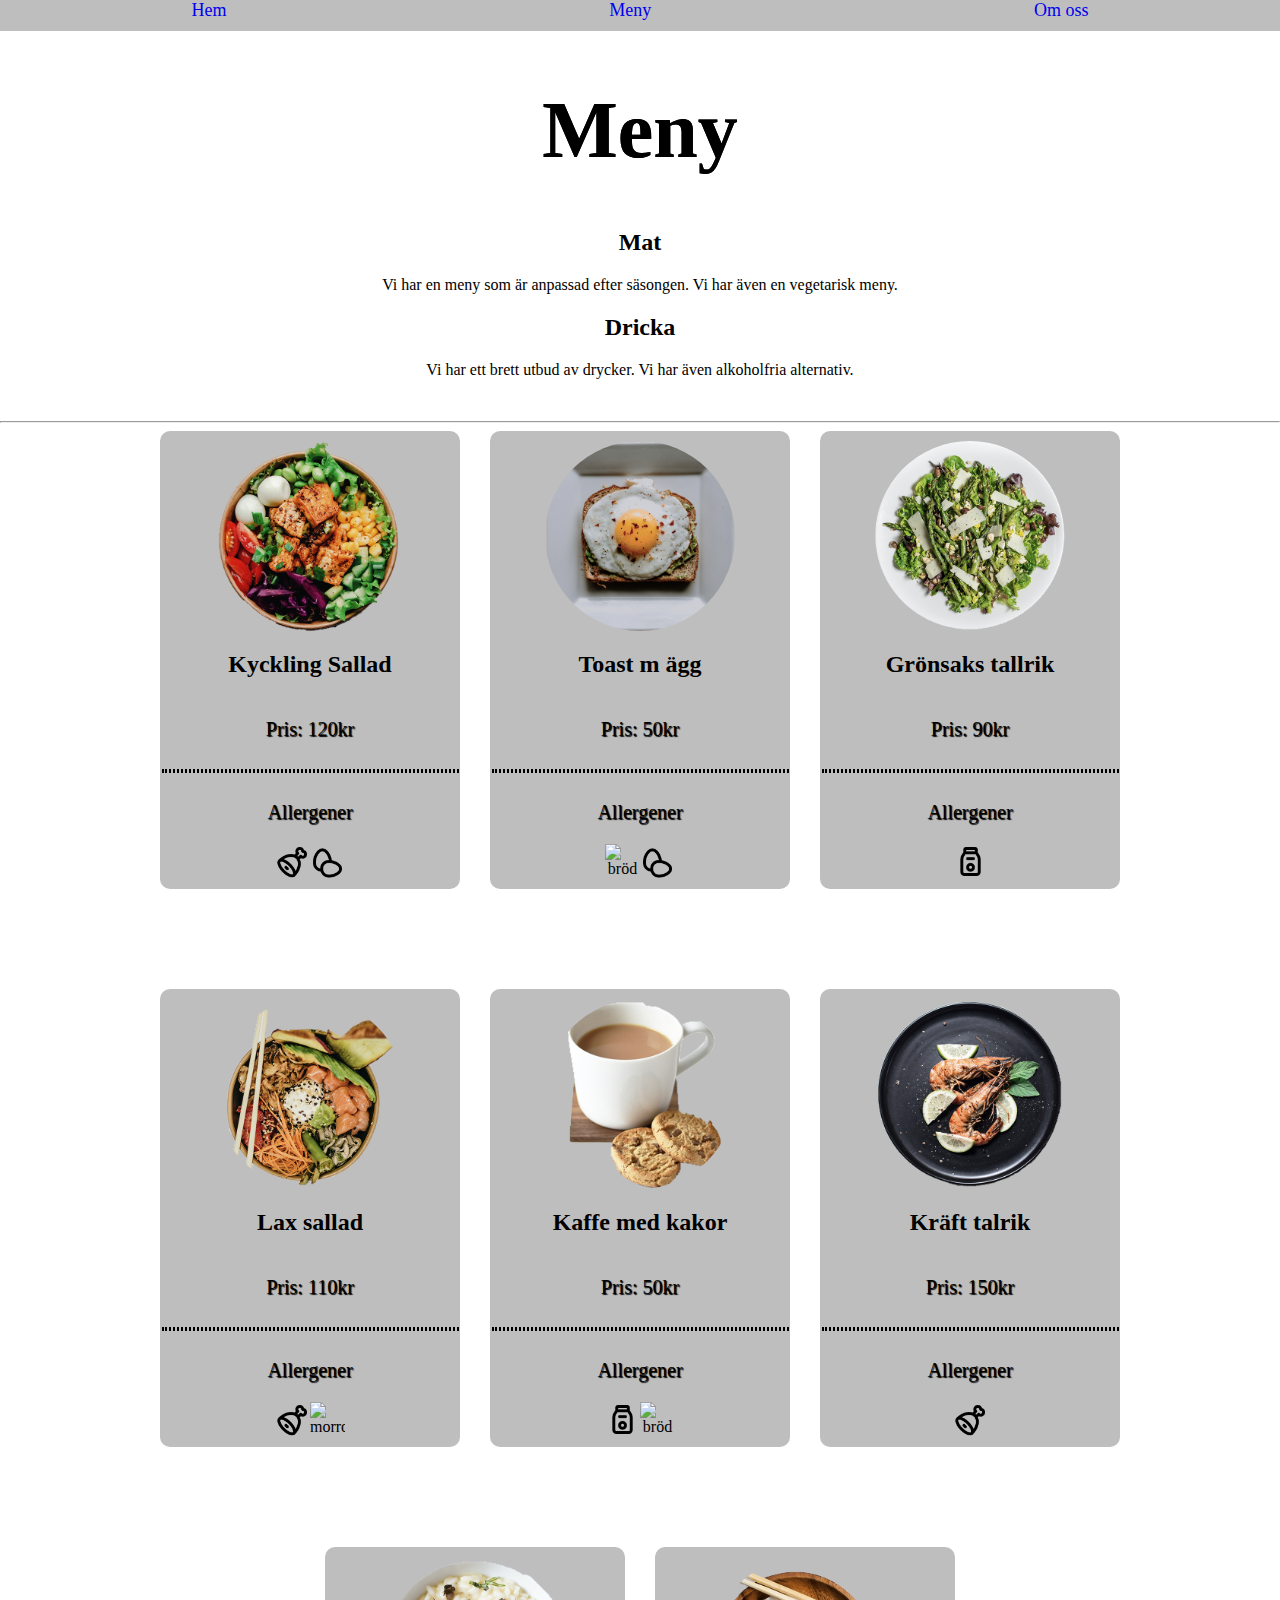
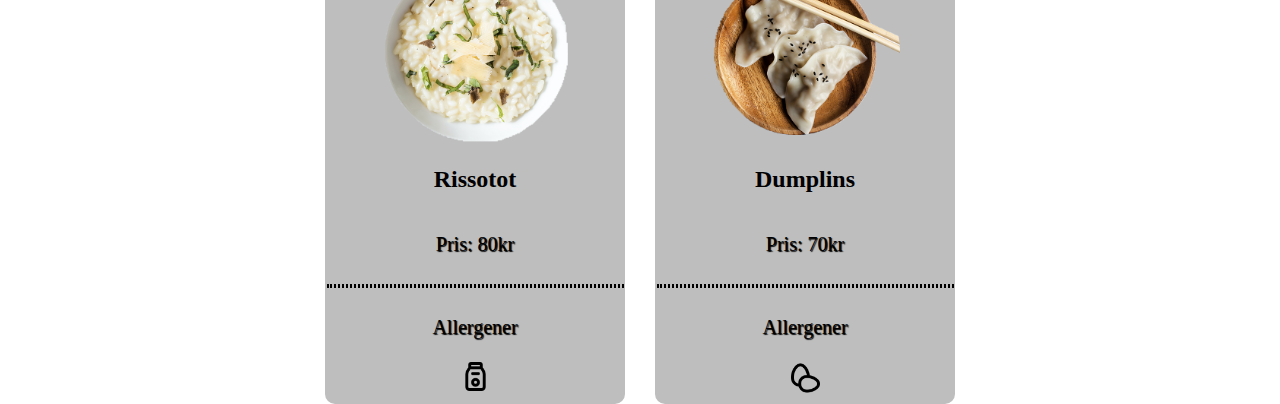
==== meny.html @ 96b0076c "Update meny.html" ====
<!DOCTYPE html>
<html lang="en">
<head>
    <meta charset="UTF-8">
    <meta http-equiv="X-UA-Compatible" content="IE=edge">
    <meta name="viewport" content="width=device-width, initial-scale=1.0">
    <title>Meny</title>
    <link rel="stylesheet" href="./css/style.css">
</head>
<body>
    <header>
        <nav>
            <ul>
                <li><a href="/index.html">Hem</a></li>
                <li><a href="/meny.html">Meny</a></li>
                <li><a href="/om_oss.html">Om oss</a></li>
            </ul>
        </nav>
        <h1 id="meny_rubrik">Meny</h1>
    </header>
    <article>
        <h2>Mat</h2>
        <p>Vi har en meny som är anpassad efter säsongen. Vi har även en vegetarisk meny.</p>
        <h2>Dricka</h2>
        <p>Vi har ett brett utbud av drycker. Vi har även alkoholfria alternativ.</p>
    </article>
    <br>
    <hr>
    <div id="grid_wrapper2">
        <div id="card_1" class="card">
            <img src="./img/redigerade_bilder/Kyckling sallad.png" alt="">
            <h2>Kyckling Sallad</h2>
            <p>Pris: 120kr</p>
            <hr>
            <p>Allergener</p>
            <div class="icons">
                <img src="./img/icons/meat.png" alt="kött" class="icon">
                <img src="./img/icons/eggs.png" alt="ägg" class="icon">
            </div>
        </div>
        <div id="card_2" class="card">
            <img src="./img/redigerade_bilder/ägg macka.png" alt="ägg macka">
            <h2>Toast m ägg</h2>
            <p>Pris: 50kr</p>
            <hr>
            <p>Allergener</p>
            <div class="icons">
                <img src="./img/icons/bread.png" alt="bröd" class="icon">
                <img src="./img/icons/eggs.png" alt="ägg" class="icon">
            </div>
        </div>
        <div id="card_3" class="card">
            <img src="./img/redigerade_bilder/Grönsaks tallrik.png" alt="Grönsaks tallrik">
            <h2>Grönsaks tallrik</h2>
            <p>Pris: 90kr</p>
            <hr>
            <p>Allergener</p>
            <div class="icons">
                <img src="./img/icons/milk.png" alt="mjölk" class="icon">
            </div>
        </div>
        <div id="card_4" class="card">
            <img src="./img/redigerade_bilder/Lax sallad.png" alt="">
            <h2>Lax sallad</h2>
            <p>Pris: 110kr</p>
            <hr>
            <p>Allergener</p>
            <div class="icons">
                <img src="./img/icons/meat.png" alt="meat" class="icon">
                <img src="./img/icons/carrot.png" alt="morrot" class="icon">
            </div>
        </div>
        <div id="card_5" class="card">
            <img src="./img/redigerade_bilder/Kaffe m kakor.png" alt="">
            <h2>Kaffe med kakor</h2>
            <p>Pris: 50kr</p>
            <hr>
            <p>Allergener</p>
            <div class="icons">
                <img src="./img/icons/milk.png" alt="mjölk" class="icon">
                <img src="./img/icons/bread.png" alt="bröd" class="icon">
            </div>
        </div>
        <div id="card_6" class="card">
            <img src="./img/redigerade_bilder/Räckor.png" alt="Kräft talrik">
            <h2>Kräft talrik</h2>
            <p>Pris: 150kr</p>
            <hr>
            <p>Allergener</p>
            <div class="icons">
                <img src="./img/icons/meat.png" alt="meat" class="icon">
            </div>
        </div>
        <div id="card_7" class="card">
            <img src="./img/redigerade_bilder/Rissoto.png" alt="">
            <h2>Rissotot</h2>
            <p>Pris: 80kr</p>
            <hr>
            <p>Allergener</p>
            <div class="icons">
                <img src="./img/icons/milk.png" alt="mjölk" class="icon">
            </div>
        </div>
        <div id="card_8" class="card">
            <img src="./img/redigerade_bilder/Dumplings.png" alt="">
            <h2>Dumplins</h2>
            <p>Pris: 70kr</p>
            <hr>
            <p>Allergener</p>
            <div class="icons">
                <img src="./img/icons/eggs.png" alt="ägg" class="icon">
            </div>
        </div>
    </div>
</body>
</html>
---- css/style.css ----
*{
    text-align: center;
    box-sizing: border-box;
}

#first_page{
    background-position: bottom 0px right 00px;
    background-repeat: no-repeat;
    background-size: cover;
    margin: 0px;
    margin-bottom: 30px;
    padding-top: 250px;
    padding-bottom: 250px;
    background-image: url("../img/animals/keyur-nandaniya-vu0gvM5he8o-unsplash.jpg");

}

h1{ 
    text-align: center;;
    font-size: 80px;
    font-family: 'Times New Roman', Times, serif;
    color: #fff;
    text-shadow: 4px 4px #000000;
    

}

.card2 {
    display: flex;
    flex-direction: column;
    justify-content: center;
    background-repeat: no-repeat;
    background-size: cover;
    background-position: center;
    border-radius: 10px;
    font-family: 'Times New Roman', Times, serif;
}

#grid_wrapper {
    margin: auto;
    width: 95%;
    display: grid;
    grid-template-columns: repeat(3, 1fr);
    grid-template-rows: repeat(3, 1fr);
    grid-gap: 10px;
    height: 100vh;
    grid-template-areas: "meny oppe oppe" "meny bild1 bild2" "meny om om";
}

#meny {
    grid-area: meny;
    background-image: url("../img/food/anh-nguyen-kcA-c3f_3FE-unsplash.jpg");
    transition: 0.1s;

}

#meny:hover {
    box-shadow: 0px 0px 10px 5px #888888;
}

#meny > hr {
    position: relative;
    bottom: calc(30% + 29px);
    width: 50px;
    border: 2px solid rgb(0, 0, 0);
}

#meny > h2 {
    font-family: 'Times New Roman', Times, serif;
    font-size: 30px;
    position: relative;
    bottom: 30%;
    text-align: center;
    color: rgb(0, 0, 0);
    text-shadow: 1px 2px 2px #000000;
}



#oppetider {
    grid-area: oppe;
    background-image: url("../img/animals/-lizards_-animals_-zoo_-istanbul_-turkey_-istanbulzoo_-tourism_\(14304639363\).jpeg");
    text-align: center;
    color: rgb(255, 255, 255);
    padding: 0px;
    margin: 0px;
    text-shadow: 1px 1px 2px #000000;
}

#oppetider > hr {
    position: relative;
    bottom: 22px;
    width: 90px;
    border: 2px solid white;
}

#oppetider > p {
    font-family: 'Times New Roman', Times, serif;
    position: relative;
    bottom: 40px;
    color: white;
    text-shadow: 1px 1px 2px #000000;
}


#bild_1{
    grid-area: bild1;
    background-image: url("../img/animals/meerkats-zoo-animals-zoological-garden-preview.jpeg");
}

#bild_2{
    grid-area: bild2;
    background-image: url("../img/animals/ray-hennessy-xUUZcpQlqpM-unsplash.jpg");
}

#om_oss {
    grid-area: om;
    background-image: url("../img/animals/delfi-de-la-rua-vfzfavUZmfc-unsplash.jpg");
    transition: 0.1s;
}

#om_oss:hover {
    box-shadow: 0px 0px 10px 5px #888888;
}

#om_oss > hr {
    position: relative;
    bottom: calc(30% + 30px);
    width: 210px;
    border: 2px solid rgb(0, 0, 0);
}

#om_oss > h2 {
    font-family: 'Times New Roman', Times, serif;
    position: relative;
    bottom: 30%;
    font-size: 30px;
    text-align: center;
    color: rgba(0, 0, 0, 0);
    text-shadow: 1px 1px 1px #000000;
}



body {
    padding: 0px;
    margin: 0px;
}

#grid_wrapper2 {
    margin: auto;
    width: 90%;
    display: flex;
    grid-gap: 100px 30px;
    align-items: center;
    justify-content: center;
    flex-wrap: wrap;
}


.card > img, #mimemail-body {
    width: 190px;
    height: 190px;
    object-fit: cover;
    border-radius: 150px;
}


.card {
    display: flex;
    flex-direction: column;
    justify-content: center;
    align-items: center;
    background-color: #bebebe;
    border-radius: 10px;
    transition: 0.1s;
    padding: 10px 0px;
    width: 300px;  
}


.card:hover {
    box-shadow: 0px 0px 10px 5px #888888;
}

.card > hr {
    width: 99%;
    border: 2px dotted rgb(0, 0, 0);
}

.card > div > .icon {
    width: 35px;
    height: 35px;

}

.card > p {
    font-size: 20px;
    text-align: center;
    color: rgb(0, 0, 0);
    text-shadow: 1px 1px 1px #000000;
}
.card > div {
    display: flex;
    flex-direction: row;
    justify-content: center;
    align-items: center;
}

nav {
    background-color: #bebebe;
    margin-bottom: 10px;
    padding-bottom: 10px;
    font-size: large;
}

nav > ul {
    display: flex;
    flex-direction: row;
    justify-content: space-around;
    align-items: center;
    list-style-type: none;
    padding: 0px;
    margin: 0px;
}

a {
    text-decoration: none;
}


#meny_rubrik {
    color: #000000;
    text-shadow: 0px 0px #000000;
}

.timeline {
    position: relative;
    max-width: 1200px;
    margin: 0 auto;
    color: rgb(255, 255, 255);
    
  }
  
  .timeline::after {
    position: absolute;
    background-color: rgb(33, 29, 88);
    left: calc(50% - 3px);
    top: 15px;
    bottom: 0;
    width: 7px;
    content: '';
  }
  
  .container {
    padding: 10px 40px;
    position: relative;
    width: 50%;
  }
  
  .container::after {
    content: '';
    position: absolute;
    width: 25px;
    height: 25px;
    right: -17px;
    background-color: rgb(38, 30, 83);
    border: 4px solid #FF9F55;
    top: 15px;
    border-radius: 50%;
    z-index: 1;
  }

  .content {
    border-radius: 6px;
    padding: 20px 30px;
    background-color: rgb(33, 30, 49);
    position: relative;
  }
  
  .left {
    left: 0;
  }
  
  .right {
    left: 50%;
  }
  
  .right::after {
    left: -16px;
  }
  
  
  @media screen and (max-width: 600px) {
      .timeline::after {
        left: 28px;
      }
    
      .container {
        padding-right: 25px;
        width: 100%;
        padding-left: 70px;
      }
    
      .left::after, .right::after {
        left: 15px;
      }
    
      .right {
        left: 0%;
      }
    }
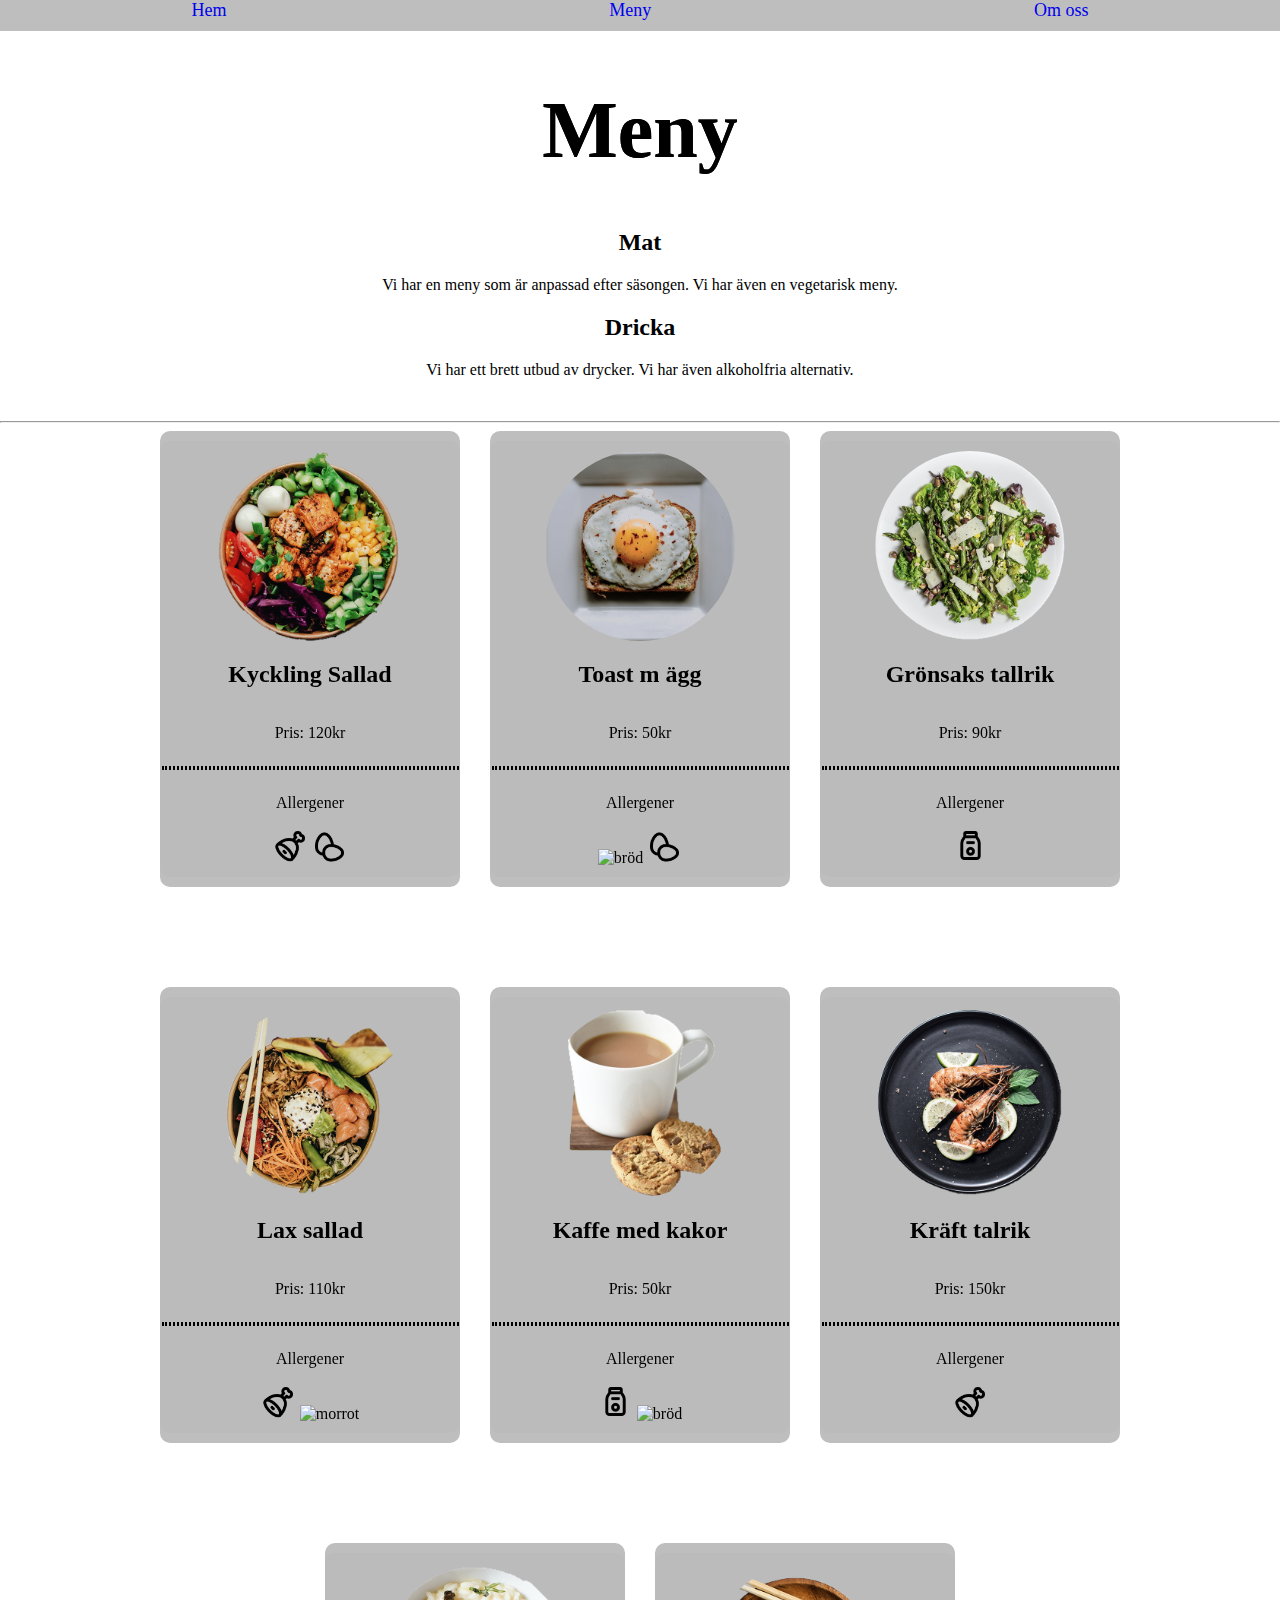
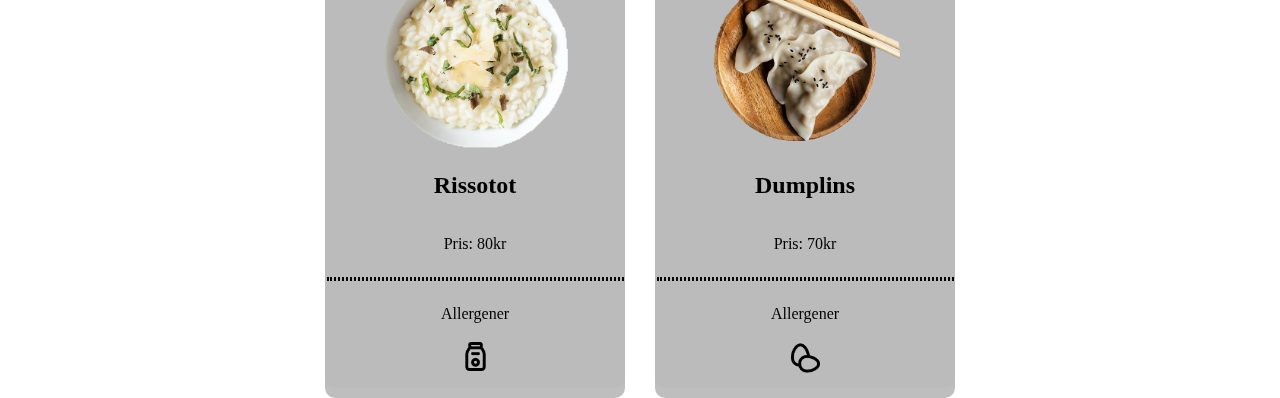
==== commit ef7b81aa: "laggt till flip-card" ====
--- a/meny.html
+++ b/meny.html
@@ -28,87 +28,143 @@
     <hr>
     <div id="grid_wrapper2">
         <div id="card_1" class="card">
-            <img src="./img/redigerade_bilder/Kyckling sallad.png" alt="">
-            <h2>Kyckling Sallad</h2>
-            <p>Pris: 120kr</p>
-            <hr>
-            <p>Allergener</p>
-            <div class="icons">
-                <img src="./img/icons/meat.png" alt="kött" class="icon">
-                <img src="./img/icons/eggs.png" alt="ägg" class="icon">
+            <div class="card_game">
+                <div class="outer-content">
+                    <img src="./img/redigerade_bilder/Kyckling sallad.png" alt="">
+                    <h2>Kyckling Sallad</h2>
+                    <p>Pris: 120kr</p>
+                    <hr>
+                    <p>Allergener</p>
+                    <div class="icons">
+                        <img src="./img/icons/meat.png" alt="kött" class="icon">
+                        <img src="./img/icons/eggs.png" alt="ägg" class="icon">
+                    </div>
+                </div>
+                <div class="inner-content">
+                    <p>Lorem ipsum dolor sit amet, consectetur adipisicing elit. Praesentium, reprehenderit.</p>
+                </div>
             </div>
         </div>
         <div id="card_2" class="card">
-            <img src="./img/redigerade_bilder/ägg macka.png" alt="ägg macka">
-            <h2>Toast m ägg</h2>
-            <p>Pris: 50kr</p>
-            <hr>
-            <p>Allergener</p>
-            <div class="icons">
-                <img src="./img/icons/bread.png" alt="bröd" class="icon">
-                <img src="./img/icons/eggs.png" alt="ägg" class="icon">
+            <div class="card_game">
+                <div class="outer-content">
+                    <img src="./img/redigerade_bilder/ägg macka.png" alt="ägg macka">
+                    <h2>Toast m ägg</h2>
+                    <p>Pris: 50kr</p>
+                    <hr>
+                    <p>Allergener</p>
+                    <div class="icons">
+                        <img src="./img/icons/bread.png" alt="bröd" class="icon">
+                        <img src="./img/icons/eggs.png" alt="ägg" class="icon">
+                    </div>
+                </div>
+                <div class="inner-content">
+                    <p>Lorem ipsum dolor sit amet, consectetur adipisicing elit. Praesentium, reprehenderit.</p>
+                </div>
             </div>
         </div>
         <div id="card_3" class="card">
-            <img src="./img/redigerade_bilder/Grönsaks tallrik.png" alt="Grönsaks tallrik">
-            <h2>Grönsaks tallrik</h2>
-            <p>Pris: 90kr</p>
-            <hr>
-            <p>Allergener</p>
-            <div class="icons">
-                <img src="./img/icons/milk.png" alt="mjölk" class="icon">
+            <div class="card_game">
+                <div class="outer-content">
+                    <img src="./img/redigerade_bilder/Grönsaks tallrik.png" alt="Grönsaks tallrik">
+                    <h2>Grönsaks tallrik</h2>
+                    <p>Pris: 90kr</p>
+                    <hr>
+                    <p>Allergener</p>
+                    <div class="icons">
+                        <img src="./img/icons/milk.png" alt="mjölk" class="icon">
+                    </div>
+                </div>
+                <div class="inner-content">
+                    <p>Lorem ipsum dolor sit amet, consectetur adipisicing elit. Praesentium, reprehenderit.</p>
+                </div>
             </div>
         </div>
         <div id="card_4" class="card">
-            <img src="./img/redigerade_bilder/Lax sallad.png" alt="">
-            <h2>Lax sallad</h2>
-            <p>Pris: 110kr</p>
-            <hr>
-            <p>Allergener</p>
-            <div class="icons">
-                <img src="./img/icons/meat.png" alt="meat" class="icon">
-                <img src="./img/icons/carrot.png" alt="morrot" class="icon">
+            <div class="card_game">
+                <div class="outer-content">
+                    <img src="./img/redigerade_bilder/Lax sallad.png" alt="">
+                    <h2>Lax sallad</h2>
+                    <p>Pris: 110kr</p>
+                    <hr>
+                    <p>Allergener</p>
+                    <div class="icons">
+                        <img src="./img/icons/meat.png" alt="meat" class="icon">
+                        <img src="./img/icons/carrot.png" alt="morrot" class="icon">
+                    </div>
+                </div>
+                <div class="inner-content">
+                    <p>Lorem ipsum dolor sit amet, consectetur adipisicing elit. Praesentium, reprehenderit.</p>
+                </div>
             </div>
         </div>
         <div id="card_5" class="card">
-            <img src="./img/redigerade_bilder/Kaffe m kakor.png" alt="">
-            <h2>Kaffe med kakor</h2>
-            <p>Pris: 50kr</p>
-            <hr>
-            <p>Allergener</p>
-            <div class="icons">
-                <img src="./img/icons/milk.png" alt="mjölk" class="icon">
-                <img src="./img/icons/bread.png" alt="bröd" class="icon">
+            <div class="card_game">
+                <div class="outer-content">
+                    <img src="./img/redigerade_bilder/Kaffe m kakor.png" alt="">
+                    <h2>Kaffe med kakor</h2>
+                    <p>Pris: 50kr</p>
+                    <hr>
+                    <p>Allergener</p>
+                    <div class="icons">
+                        <img src="./img/icons/milk.png" alt="mjölk" class="icon">
+                        <img src="./img/icons/bread.png" alt="bröd" class="icon">
+                    </div>
+                </div>
+                <div class="inner-content">
+                    <p>Lorem ipsum dolor sit amet, consectetur adipisicing elit. Praesentium, reprehenderit.</p>
+                </div>
             </div>
         </div>
         <div id="card_6" class="card">
-            <img src="./img/redigerade_bilder/Räckor.png" alt="Kräft talrik">
-            <h2>Kräft talrik</h2>
-            <p>Pris: 150kr</p>
-            <hr>
-            <p>Allergener</p>
-            <div class="icons">
-                <img src="./img/icons/meat.png" alt="meat" class="icon">
+            <div class="card_game">
+                <div class="outer-content">
+                    <img src="./img/redigerade_bilder/Räckor.png" alt="Kräft talrik">
+                    <h2>Kräft talrik</h2>
+                    <p>Pris: 150kr</p>
+                    <hr>
+                    <p>Allergener</p>
+                    <div class="icons">
+                        <img src="./img/icons/meat.png" alt="meat" class="icon">
+                    </div>
+                </div>
+                <div class="inner-content">
+                    <p>Lorem ipsum dolor sit amet, consectetur adipisicing elit. Praesentium, reprehenderit.</p>
+                </div>
             </div>
         </div>
         <div id="card_7" class="card">
-            <img src="./img/redigerade_bilder/Rissoto.png" alt="">
-            <h2>Rissotot</h2>
-            <p>Pris: 80kr</p>
-            <hr>
-            <p>Allergener</p>
-            <div class="icons">
-                <img src="./img/icons/milk.png" alt="mjölk" class="icon">
+            <div class="card_game">
+                <div class="outer-content">
+                    <img src="./img/redigerade_bilder/Rissoto.png" alt="">
+                    <h2>Rissotot</h2>
+                    <p>Pris: 80kr</p>
+                    <hr>
+                    <p>Allergener</p>
+                    <div class="icons">
+                        <img src="./img/icons/milk.png" alt="mjölk" class="icon">
+                    </div>
+                </div>
+                <div class="inner-content">
+                    <p>Lorem ipsum dolor sit amet, consectetur adipisicing elit. Praesentium, reprehenderit.</p>
+                </div>
             </div>
         </div>
         <div id="card_8" class="card">
-            <img src="./img/redigerade_bilder/Dumplings.png" alt="">
-            <h2>Dumplins</h2>
-            <p>Pris: 70kr</p>
-            <hr>
-            <p>Allergener</p>
-            <div class="icons">
-                <img src="./img/icons/eggs.png" alt="ägg" class="icon">
+            <div class="card_game">
+                <div class="outer-content">
+                    <img src="./img/redigerade_bilder/Dumplings.png" alt="">
+                    <h2>Dumplins</h2>
+                    <p>Pris: 70kr</p>
+                    <hr>
+                    <p>Allergener</p>
+                    <div class="icons">
+                        <img src="./img/icons/eggs.png" alt="ägg" class="icon">
+                    </div>
+                </div>
+                <div class="inner-content">
+                    <p>Lorem ipsum dolor sit amet, consectetur adipisicing elit. Praesentium, reprehenderit.</p>
+                </div>
             </div>
         </div>
     </div>
--- a/css/style.css
+++ b/css/style.css
@@ -158,7 +158,7 @@
 }
 
 
-.card > img, #mimemail-body {
+.outer-content > img, #mimemail-body {
     width: 190px;
     height: 190px;
     object-fit: cover;
@@ -166,7 +166,8 @@
 }
 
 
-.card {
+
+.outer-content {
     display: flex;
     flex-direction: column;
     justify-content: center;
@@ -179,16 +180,20 @@
 }
 
 
-.card:hover {
-    box-shadow: 0px 0px 10px 5px #888888;
-}
-
-.card > hr {
+
+
+.outer-content > hr {
     width: 99%;
     border: 2px dotted rgb(0, 0, 0);
 }
 
-.card > div > .icon {
+.outer-content > div > .icon {
+    width: 35px;
+    height: 35px;
+
+}
+
+.hover > img {
     width: 35px;
     height: 35px;
 
@@ -240,9 +245,9 @@
     margin: 0 auto;
     color: rgb(255, 255, 255);
     
-  }
-  
-  .timeline::after {
+}
+  
+.timeline::after {
     position: absolute;
     background-color: rgb(33, 29, 88);
     left: calc(50% - 3px);
@@ -250,15 +255,15 @@
     bottom: 0;
     width: 7px;
     content: '';
-  }
-  
-  .container {
+}
+  
+.container {
     padding: 10px 40px;
     position: relative;
     width: 50%;
-  }
-  
-  .container::after {
+}
+  
+.container::after {
     content: '';
     position: absolute;
     width: 25px;
@@ -269,44 +274,110 @@
     top: 15px;
     border-radius: 50%;
     z-index: 1;
-  }
-
-  .content {
+}
+
+.content {
     border-radius: 6px;
     padding: 20px 30px;
     background-color: rgb(33, 30, 49);
     position: relative;
-  }
-  
-  .left {
+}
+  
+.left {
     left: 0;
-  }
-  
-  .right {
+}
+  
+.right {
     left: 50%;
-  }
-  
-  .right::after {
+}
+  
+.right::after {
     left: -16px;
-  }
-  
-  
-  @media screen and (max-width: 600px) {
-      .timeline::after {
-        left: 28px;
-      }
-    
-      .container {
-        padding-right: 25px;
-        width: 100%;
-        padding-left: 70px;
-      }
-    
-      .left::after, .right::after {
-        left: 15px;
-      }
-    
-      .right {
-        left: 0%;
-      }
-    }+}
+  
+  
+@media screen and (max-width: 800px) {
+    .timeline::after {
+    left: 28px;
+    }
+
+    .container {
+    padding-right: 25px;
+    width: 100%;
+    padding-left: 70px;
+    }
+
+    .left::after, .right::after {
+    left: 15px;
+    }
+
+    .right {
+    left: 0%;
+    }
+    #grid_wrapper{
+    display: flex;
+    flex-direction: column;
+    justify-content: center;
+    align-items: center;
+    height: 200vh;
+    }
+    .card2 {
+    width: 400px;
+    margin: 10px;
+    height: 1000px;
+    }
+}
+
+
+.content > img {
+    width: 98%;
+    height: 250px;
+    object-fit: cover;
+    border-radius: 10px;
+}
+
+#karta {
+    width: max(55%, 500px);
+    height: 400px;
+    object-fit: cover;
+    border-radius: 10px;
+    border: #000000 solid 2px;
+}
+
+  
+.card_game {
+transition: transform 0.8s;
+transform-style: preserve-3d;
+display: flex;
+flex-direction: column;
+justify-content: center;
+align-items: center;
+background-color: #bebebe;
+border-radius: 10px;
+padding: 10px 0px;
+width: 300px;  
+}
+
+.card:hover .card_game {
+transform: rotateY(180deg);
+}
+
+.inner-content, .inner-content {
+position: absolute;
+-webkit-backface-visibility: hidden;
+backface-visibility: hidden;
+width: 100%;
+height: 100%;
+}
+
+.outer-content {
+background-color: #bbb;
+color: black;
+}
+
+.inner-content {
+display: inline;
+background-color: #bebebe;
+color: rgb(0, 0, 0);
+transform: rotateY(180deg);
+}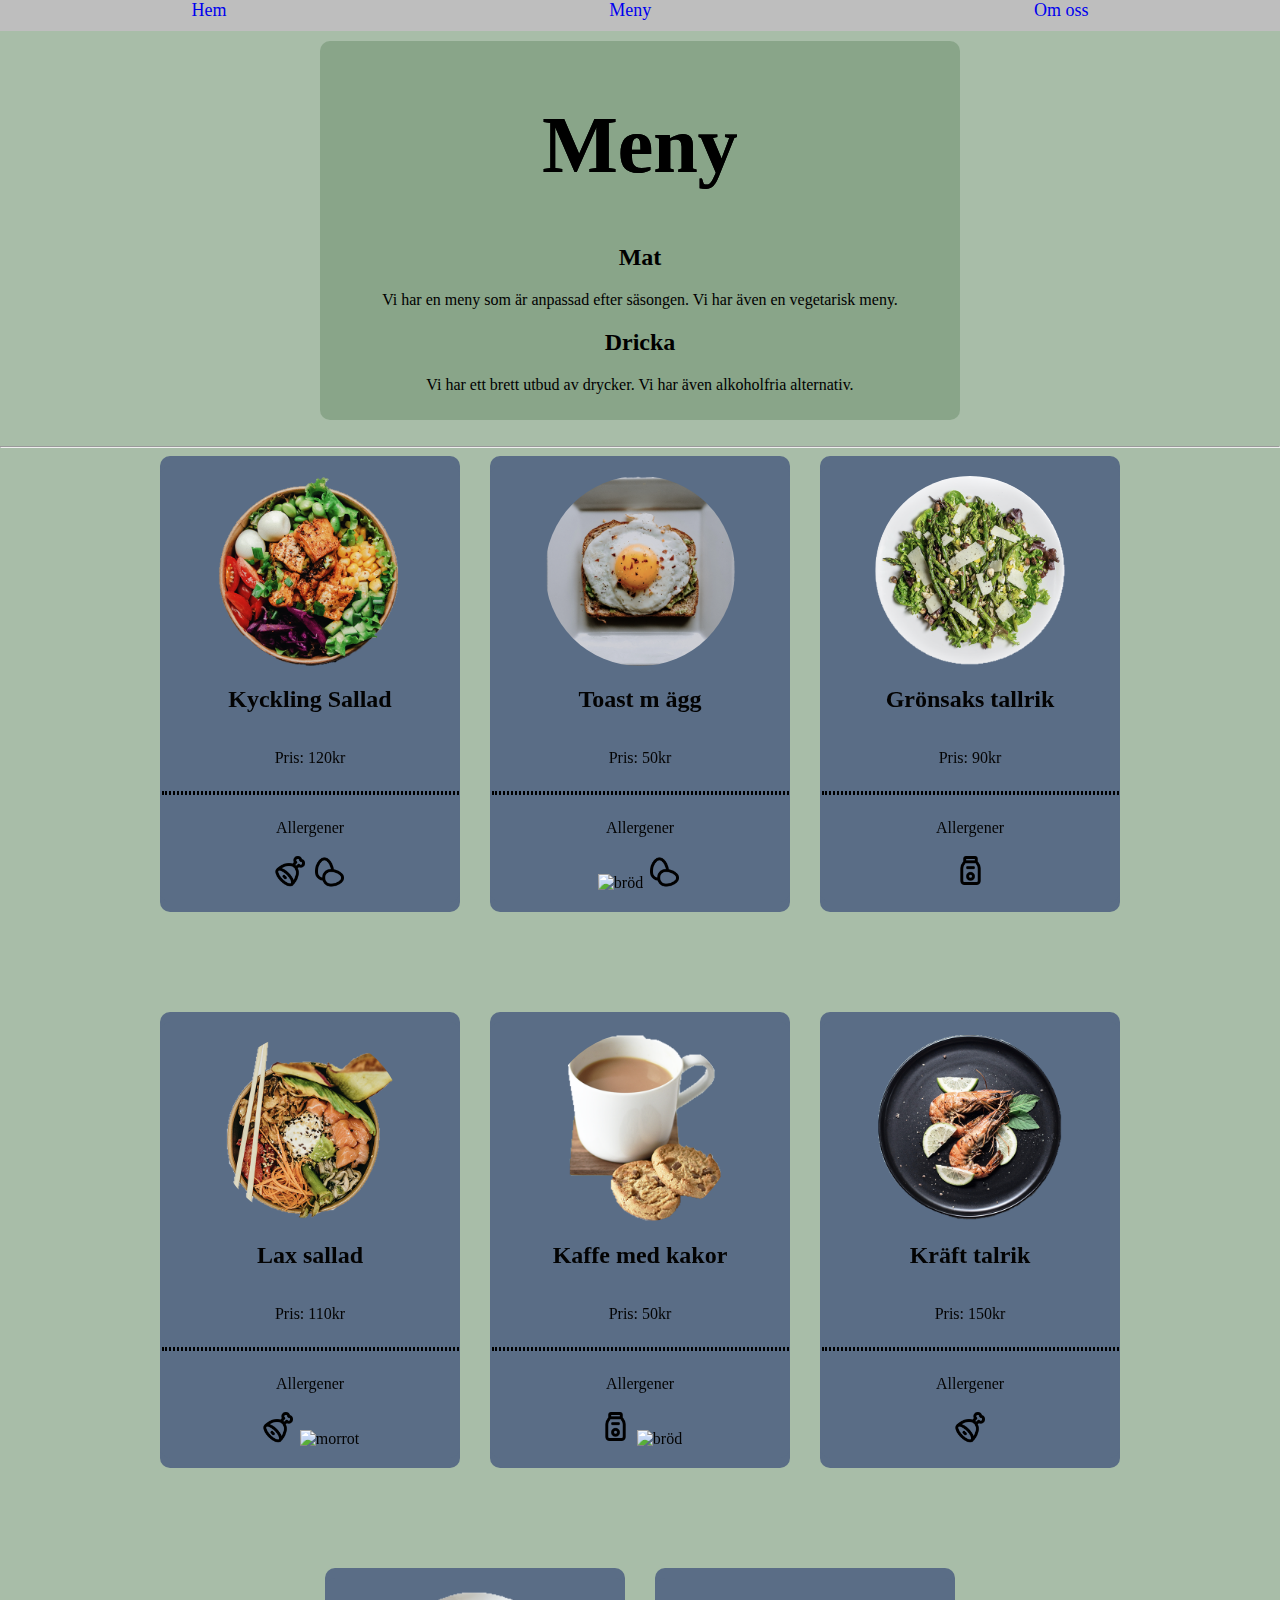
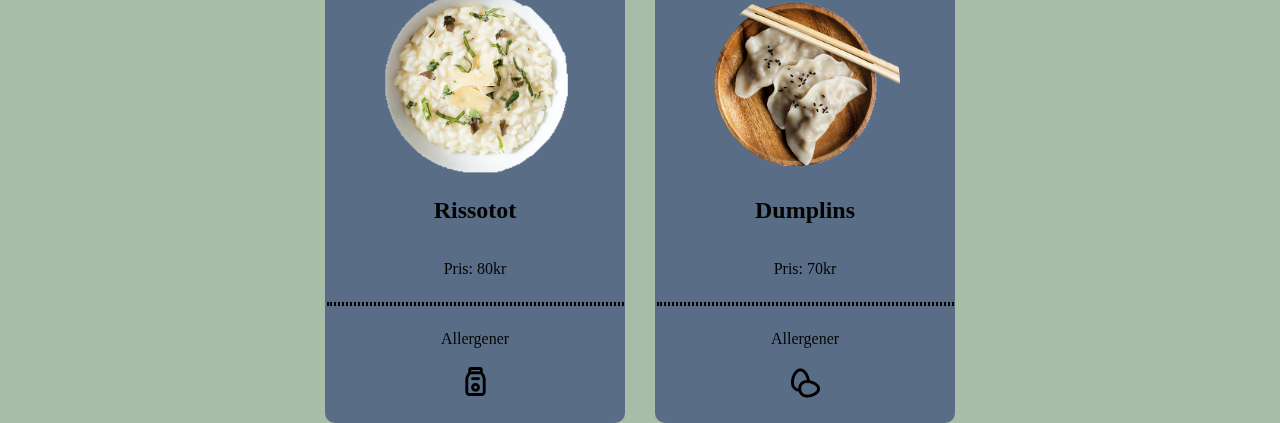
==== commit dad7a4f0: "uppdatering" ====
--- a/meny.html
+++ b/meny.html
@@ -7,18 +7,18 @@
     <title>Meny</title>
     <link rel="stylesheet" href="./css/style.css">
 </head>
-<body>
+<body id="meny_body">
     <header>
         <nav>
             <ul>
-                <li><a href="/index.html">Hem</a></li>
+                <li><a href="/.">Hem</a></li>
                 <li><a href="/meny.html">Meny</a></li>
                 <li><a href="/om_oss.html">Om oss</a></li>
             </ul>
         </nav>
-        <h1 id="meny_rubrik">Meny</h1>
     </header>
     <article>
+        <h1 id="meny_rubrik">Meny</h1>
         <h2>Mat</h2>
         <p>Vi har en meny som är anpassad efter säsongen. Vi har även en vegetarisk meny.</p>
         <h2>Dricka</h2>
--- a/css/style.css
+++ b/css/style.css
@@ -21,8 +21,6 @@
     font-family: 'Times New Roman', Times, serif;
     color: #fff;
     text-shadow: 4px 4px #000000;
-    
-
 }
 
 .card2 {
@@ -47,6 +45,10 @@
     grid-template-areas: "meny oppe oppe" "meny bild1 bild2" "meny om om";
 }
 
+#main {
+    background-color: #df8947a4;
+}
+
 #meny {
     grid-area: meny;
     background-image: url("../img/food/anh-nguyen-kcA-c3f_3FE-unsplash.jpg");
@@ -55,7 +57,7 @@
 }
 
 #meny:hover {
-    box-shadow: 0px 0px 10px 5px #888888;
+    box-shadow: 0px 0px 10px 5px #000000b9;
 }
 
 #meny > hr {
@@ -120,7 +122,7 @@
 }
 
 #om_oss:hover {
-    box-shadow: 0px 0px 10px 5px #888888;
+    box-shadow: 0px 0px 10px 5px #000000b9;
 }
 
 #om_oss > hr {
@@ -154,9 +156,13 @@
     grid-gap: 100px 30px;
     align-items: center;
     justify-content: center;
-    flex-wrap: wrap;
-}
-
+    flex-wrap: wrap; 
+    color: white;
+}
+
+#meny_body {
+    background-color: #779977a4; 
+}
 
 .outer-content > img, #mimemail-body {
     width: 190px;
@@ -282,6 +288,8 @@
     background-color: rgb(33, 30, 49);
     position: relative;
 }
+
+
   
 .left {
     left: 0;
@@ -352,10 +360,11 @@
 flex-direction: column;
 justify-content: center;
 align-items: center;
-background-color: #bebebe;
+background-color: rgb(90, 109, 134);
 border-radius: 10px;
 padding: 10px 0px;
 width: 300px;  
+color: white;
 }
 
 .card:hover .card_game {
@@ -371,13 +380,25 @@
 }
 
 .outer-content {
-background-color: #bbb;
-color: black;
+background-color: rgb(90, 109, 134);
+color: rgb(3, 3, 3);
 }
 
 .inner-content {
 display: inline;
-background-color: #bebebe;
+background-color: rgb(90, 109, 134);
 color: rgb(0, 0, 0);
 transform: rotateY(180deg);
-}+border-radius: 10px;
+}
+
+
+article {
+    background-color: #779977a4;
+    width: 50%;
+    margin: auto;
+    padding: 10px;
+    padding-top: 5px;
+    border-radius: 10px;
+}
+
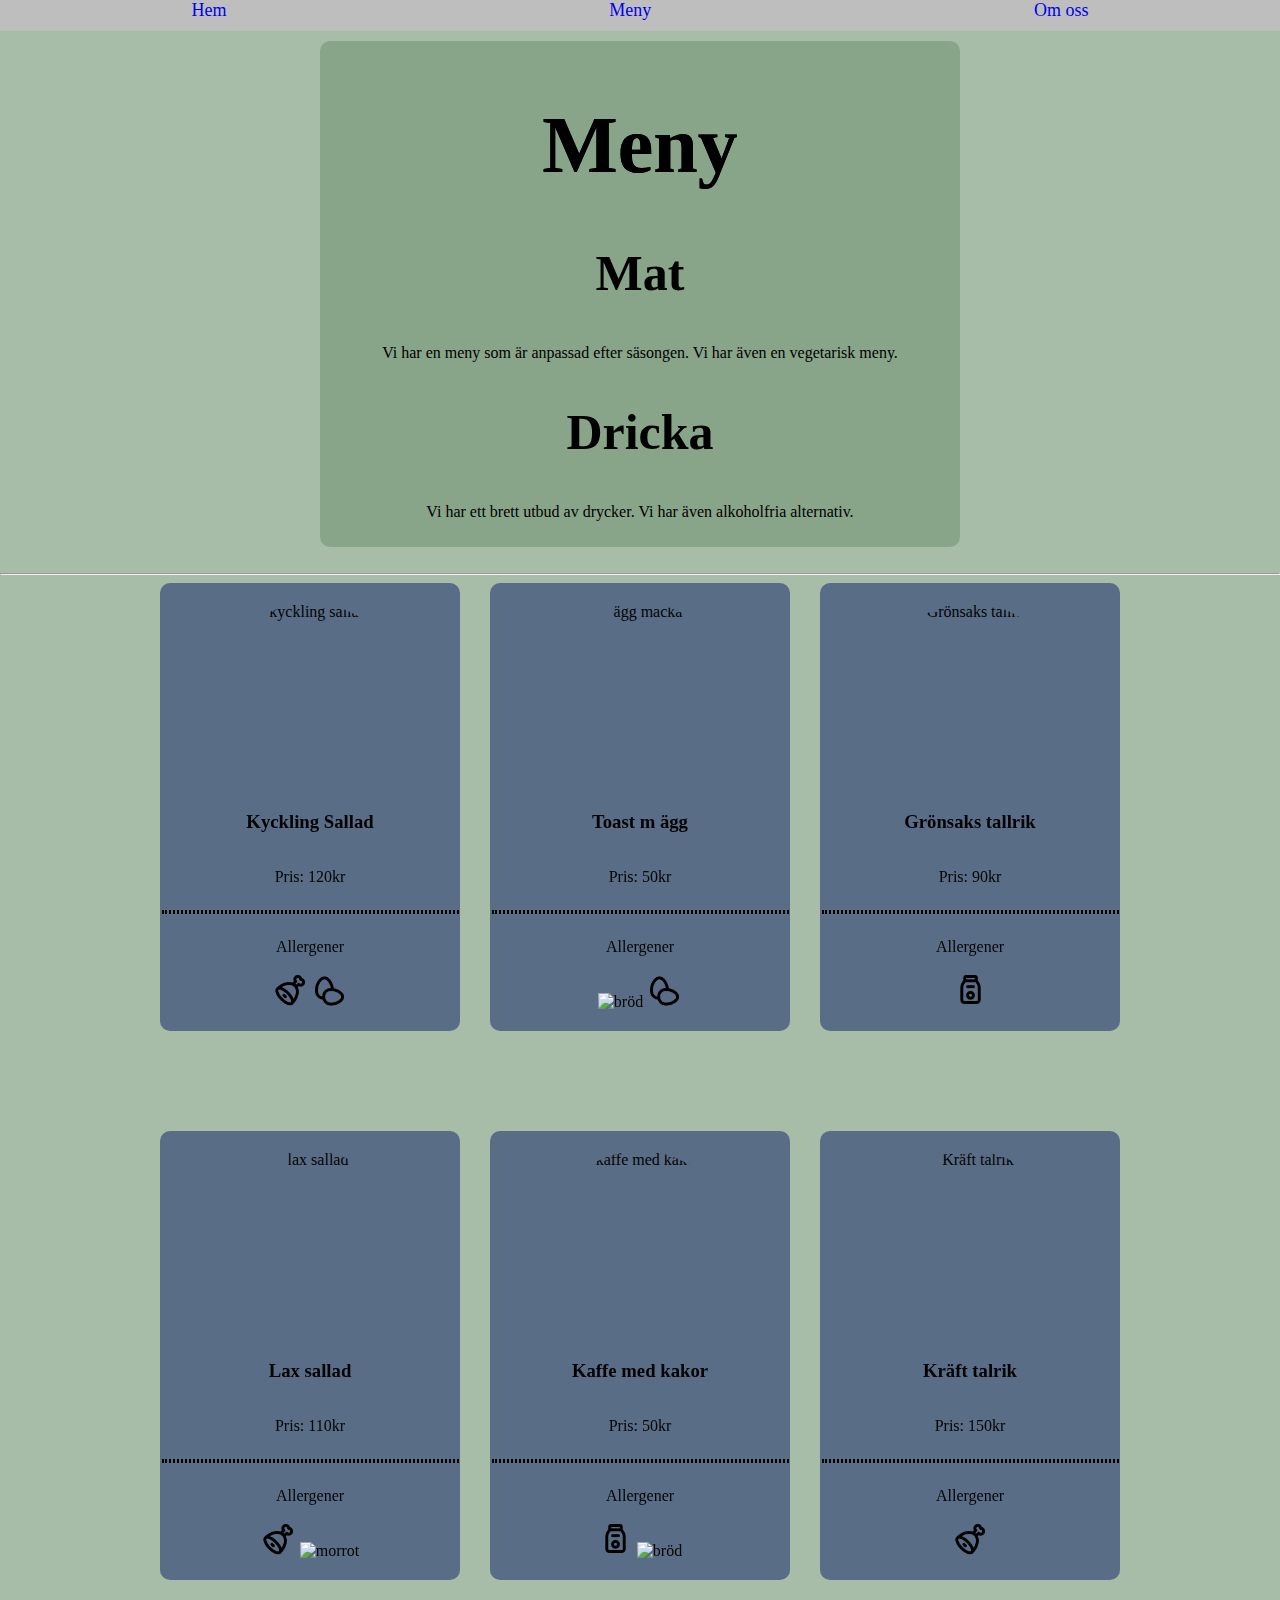
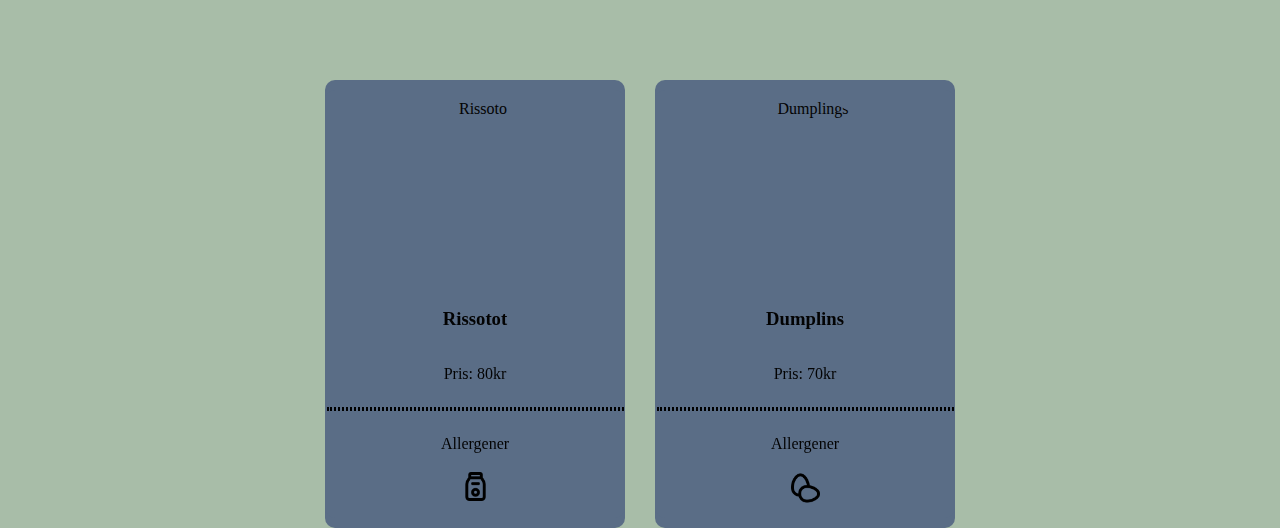
==== commit 43217d89: "fix" ====
--- a/meny.html
+++ b/meny.html
@@ -8,162 +8,166 @@
     <link rel="stylesheet" href="./css/style.css">
 </head>
 <body id="meny_body">
-    <header>
-        <nav>
-            <ul>
-                <li><a href="/.">Hem</a></li>
-                <li><a href="/meny.html">Meny</a></li>
-                <li><a href="/om_oss.html">Om oss</a></li>
-            </ul>
-        </nav>
-    </header>
-    <article>
-        <h1 id="meny_rubrik">Meny</h1>
-        <h2>Mat</h2>
-        <p>Vi har en meny som är anpassad efter säsongen. Vi har även en vegetarisk meny.</p>
-        <h2>Dricka</h2>
-        <p>Vi har ett brett utbud av drycker. Vi har även alkoholfria alternativ.</p>
-    </article>
-    <br>
-    <hr>
-    <div id="grid_wrapper2">
-        <div id="card_1" class="card">
-            <div class="card_game">
-                <div class="outer-content">
-                    <img src="./img/redigerade_bilder/Kyckling sallad.png" alt="">
-                    <h2>Kyckling Sallad</h2>
-                    <p>Pris: 120kr</p>
-                    <hr>
-                    <p>Allergener</p>
-                    <div class="icons">
-                        <img src="./img/icons/meat.png" alt="kött" class="icon">
-                        <img src="./img/icons/eggs.png" alt="ägg" class="icon">
+    <div id="meny_grid_wrapper">
+        <header>
+            <nav>
+                <ul>
+                    <li><a href="/.">Hem</a></li>
+                    <li><a href="/meny.html">Meny</a></li>
+                    <li><a href="/om_oss.html">Om oss</a></li>
+                </ul>
+            </nav>
+        </header>
+        <article>
+            <h1 id="meny_rubrik">Meny</h1>
+            <h2>Mat</h2>
+            <p>Vi har en meny som är anpassad efter säsongen. Vi har även en vegetarisk meny.</p>
+            <h2>Dricka</h2>
+            <p>Vi har ett brett utbud av drycker. Vi har även alkoholfria alternativ.</p>
+        </article>
+        <div id="spacer">
+            <br>
+            <hr>
+        </div>
+        <div id="grid_wrapper2">
+            <div id="card_1" class="card">
+                <div class="card_game">
+                    <div class="outer-content">
+                        <img src="./img/meny_bilder/kyckling_sallad.png" alt="kyckling sallad">
+                        <h3>Kyckling Sallad</h3>
+                        <p>Pris: 120kr</p>
+                        <hr>
+                        <p>Allergener</p>
+                        <div class="icons">
+                            <img src="./img/icons/meat.png" alt="kött" class="icon">
+                            <img src="./img/icons/eggs.png" alt="ägg" class="icon">
+                        </div>
+                    </div>
+                    <div class="inner-content">
+                        <p>Lorem ipsum dolor sit amet, consectetur adipisicing elit. Praesentium, reprehenderit.</p>
                     </div>
                 </div>
-                <div class="inner-content">
-                    <p>Lorem ipsum dolor sit amet, consectetur adipisicing elit. Praesentium, reprehenderit.</p>
+            </div>
+            <div id="card_2" class="card">
+                <div class="card_game">
+                    <div class="outer-content">
+                        <img src="./img/meny_bilder/ägg_macka.png" alt="ägg macka">
+                        <h3>Toast m ägg</h3>
+                        <p>Pris: 50kr</p>
+                        <hr>
+                        <p>Allergener</p>
+                        <div class="icons">
+                            <img src="./img/icons/bread.png" alt="bröd" class="icon">
+                            <img src="./img/icons/eggs.png" alt="ägg" class="icon">
+                        </div>
+                    </div>
+                    <div class="inner-content">
+                        <p>Lorem ipsum dolor sit amet, consectetur adipisicing elit. Praesentium, reprehenderit.</p>
+                    </div>
                 </div>
             </div>
-        </div>
-        <div id="card_2" class="card">
-            <div class="card_game">
-                <div class="outer-content">
-                    <img src="./img/redigerade_bilder/ägg macka.png" alt="ägg macka">
-                    <h2>Toast m ägg</h2>
-                    <p>Pris: 50kr</p>
-                    <hr>
-                    <p>Allergener</p>
-                    <div class="icons">
-                        <img src="./img/icons/bread.png" alt="bröd" class="icon">
-                        <img src="./img/icons/eggs.png" alt="ägg" class="icon">
+            <div id="card_3" class="card">
+                <div class="card_game">
+                    <div class="outer-content">
+                        <img src="./img/meny_bilder/grönsaks_tallrik.png" alt="Grönsaks tallrik">
+                        <h3>Grönsaks tallrik</h3>
+                        <p>Pris: 90kr</p>
+                        <hr>
+                        <p>Allergener</p>
+                        <div class="icons">
+                            <img src="./img/icons/milk.png" alt="mjölk" class="icon">
+                        </div>
+                    </div>
+                    <div class="inner-content">
+                        <p>Lorem ipsum dolor sit amet, consectetur adipisicing elit. Praesentium, reprehenderit.</p>
                     </div>
                 </div>
-                <div class="inner-content">
-                    <p>Lorem ipsum dolor sit amet, consectetur adipisicing elit. Praesentium, reprehenderit.</p>
+            </div>
+            <div id="card_4" class="card">
+                <div class="card_game">
+                    <div class="outer-content">
+                        <img src="./img/meny_bilder/lax_sallad.png" alt="lax sallad">
+                        <h3>Lax sallad</h3>
+                        <p>Pris: 110kr</p>
+                        <hr>
+                        <p>Allergener</p>
+                        <div class="icons">
+                            <img src="./img/icons/meat.png" alt="meat" class="icon">
+                            <img src="./img/icons/carrot.png" alt="morrot" class="icon">
+                        </div>
+                    </div>
+                    <div class="inner-content">
+                        <p>Lorem ipsum dolor sit amet, consectetur adipisicing elit. Praesentium, reprehenderit.</p>
+                    </div>
                 </div>
             </div>
-        </div>
-        <div id="card_3" class="card">
-            <div class="card_game">
-                <div class="outer-content">
-                    <img src="./img/redigerade_bilder/Grönsaks tallrik.png" alt="Grönsaks tallrik">
-                    <h2>Grönsaks tallrik</h2>
-                    <p>Pris: 90kr</p>
-                    <hr>
-                    <p>Allergener</p>
-                    <div class="icons">
-                        <img src="./img/icons/milk.png" alt="mjölk" class="icon">
+            <div id="card_5" class="card">
+                <div class="card_game">
+                    <div class="outer-content">
+                        <img src="./img/meny_bilder/kaffe_m_kakor.png" alt="kaffe med kakor">
+                        <h3>Kaffe med kakor</h3>
+                        <p>Pris: 50kr</p>
+                        <hr>
+                        <p>Allergener</p>
+                        <div class="icons">
+                            <img src="./img/icons/milk.png" alt="mjölk" class="icon">
+                            <img src="./img/icons/bread.png" alt="bröd" class="icon">
+                        </div>
+                    </div>
+                    <div class="inner-content">
+                        <p>Lorem ipsum dolor sit amet, consectetur adipisicing elit. Praesentium, reprehenderit.</p>
                     </div>
                 </div>
-                <div class="inner-content">
-                    <p>Lorem ipsum dolor sit amet, consectetur adipisicing elit. Praesentium, reprehenderit.</p>
+            </div>
+            <div id="card_6" class="card">
+                <div class="card_game">
+                    <div class="outer-content">
+                        <img src="./img/meny_bilder/räckor.png" alt="Kräft talrik">
+                        <h3>Kräft talrik</h3>
+                        <p>Pris: 150kr</p>
+                        <hr>
+                        <p>Allergener</p>
+                        <div class="icons">
+                            <img src="./img/icons/meat.png" alt="meat" class="icon">
+                        </div>
+                    </div>
+                    <div class="inner-content">
+                        <p>Lorem ipsum dolor sit amet, consectetur adipisicing elit. Praesentium, reprehenderit.</p>
+                    </div>
                 </div>
             </div>
-        </div>
-        <div id="card_4" class="card">
-            <div class="card_game">
-                <div class="outer-content">
-                    <img src="./img/redigerade_bilder/Lax sallad.png" alt="">
-                    <h2>Lax sallad</h2>
-                    <p>Pris: 110kr</p>
-                    <hr>
-                    <p>Allergener</p>
-                    <div class="icons">
-                        <img src="./img/icons/meat.png" alt="meat" class="icon">
-                        <img src="./img/icons/carrot.png" alt="morrot" class="icon">
+            <div id="card_7" class="card">
+                <div class="card_game">
+                    <div class="outer-content">
+                        <img src="./img/meny_bilder/rissoto.png" alt="Rissoto">
+                        <h3>Rissotot</h3>
+                        <p>Pris: 80kr</p>
+                        <hr>
+                        <p>Allergener</p>
+                        <div class="icons">
+                            <img src="./img/icons/milk.png" alt="mjölk" class="icon">
+                        </div>
+                    </div>
+                    <div class="inner-content">
+                        <p>Lorem ipsum dolor sit amet, consectetur adipisicing elit. Praesentium, reprehenderit.</p>
                     </div>
                 </div>
-                <div class="inner-content">
-                    <p>Lorem ipsum dolor sit amet, consectetur adipisicing elit. Praesentium, reprehenderit.</p>
-                </div>
             </div>
-        </div>
-        <div id="card_5" class="card">
-            <div class="card_game">
-                <div class="outer-content">
-                    <img src="./img/redigerade_bilder/Kaffe m kakor.png" alt="">
-                    <h2>Kaffe med kakor</h2>
-                    <p>Pris: 50kr</p>
-                    <hr>
-                    <p>Allergener</p>
-                    <div class="icons">
-                        <img src="./img/icons/milk.png" alt="mjölk" class="icon">
-                        <img src="./img/icons/bread.png" alt="bröd" class="icon">
+            <div id="card_8" class="card">
+                <div class="card_game">
+                    <div class="outer-content">
+                        <img src="./img/meny_bilder/dumplings.png" alt="Dumplings">
+                        <h3>Dumplins</h3>
+                        <p>Pris: 70kr</p>
+                        <hr>
+                        <p>Allergener</p>
+                        <div class="icons">
+                            <img src="./img/icons/eggs.png" alt="ägg" class="icon">
+                        </div>
                     </div>
-                </div>
-                <div class="inner-content">
-                    <p>Lorem ipsum dolor sit amet, consectetur adipisicing elit. Praesentium, reprehenderit.</p>
-                </div>
-            </div>
-        </div>
-        <div id="card_6" class="card">
-            <div class="card_game">
-                <div class="outer-content">
-                    <img src="./img/redigerade_bilder/Räckor.png" alt="Kräft talrik">
-                    <h2>Kräft talrik</h2>
-                    <p>Pris: 150kr</p>
-                    <hr>
-                    <p>Allergener</p>
-                    <div class="icons">
-                        <img src="./img/icons/meat.png" alt="meat" class="icon">
+                    <div class="inner-content">
+                        <p>Lorem ipsum dolor sit amet, consectetur adipisicing elit. Praesentium, reprehenderit.</p>
                     </div>
-                </div>
-                <div class="inner-content">
-                    <p>Lorem ipsum dolor sit amet, consectetur adipisicing elit. Praesentium, reprehenderit.</p>
-                </div>
-            </div>
-        </div>
-        <div id="card_7" class="card">
-            <div class="card_game">
-                <div class="outer-content">
-                    <img src="./img/redigerade_bilder/Rissoto.png" alt="">
-                    <h2>Rissotot</h2>
-                    <p>Pris: 80kr</p>
-                    <hr>
-                    <p>Allergener</p>
-                    <div class="icons">
-                        <img src="./img/icons/milk.png" alt="mjölk" class="icon">
-                    </div>
-                </div>
-                <div class="inner-content">
-                    <p>Lorem ipsum dolor sit amet, consectetur adipisicing elit. Praesentium, reprehenderit.</p>
-                </div>
-            </div>
-        </div>
-        <div id="card_8" class="card">
-            <div class="card_game">
-                <div class="outer-content">
-                    <img src="./img/redigerade_bilder/Dumplings.png" alt="">
-                    <h2>Dumplins</h2>
-                    <p>Pris: 70kr</p>
-                    <hr>
-                    <p>Allergener</p>
-                    <div class="icons">
-                        <img src="./img/icons/eggs.png" alt="ägg" class="icon">
-                    </div>
-                </div>
-                <div class="inner-content">
-                    <p>Lorem ipsum dolor sit amet, consectetur adipisicing elit. Praesentium, reprehenderit.</p>
                 </div>
             </div>
         </div>
--- a/css/style.css
+++ b/css/style.css
@@ -2,6 +2,39 @@
     text-align: center;
     box-sizing: border-box;
 }
+
+body {
+    padding: 0px;
+    margin: 0px;
+}
+
+a {
+    text-decoration: none;
+}
+
+h1{ 
+    text-align: center;;
+    font-size: 80px;
+    font-family: 'Times New Roman', Times, serif;
+    color: #fff;
+    text-shadow: 4px 4px #000000;
+}
+
+h2{ 
+    text-align: center;;
+    font-size: 50px;
+    font-family: 'Times New Roman', Times, serif;
+    color: rgb(0, 0, 0);
+}
+
+#main {
+    background-color: #df8947a4;
+}
+
+#meny_body {
+    background-color: #779977a4; 
+}
+
 
 #first_page{
     background-position: bottom 0px right 00px;
@@ -15,12 +48,16 @@
 
 }
 
-h1{ 
-    text-align: center;;
-    font-size: 80px;
-    font-family: 'Times New Roman', Times, serif;
-    color: #fff;
-    text-shadow: 4px 4px #000000;
+#grid_wrapper {
+    grid-area: grid;
+    margin: auto;
+    display: grid;
+    width: 95%;
+    grid-template-columns: repeat(3, 1fr);
+    grid-template-rows: repeat(3, 1fr);
+    grid-gap: 10px;
+    height: 100%;
+    grid-template-areas: "meny oppe oppe" "meny bild1 bild2" "meny om om";
 }
 
 .card2 {
@@ -34,26 +71,16 @@
     font-family: 'Times New Roman', Times, serif;
 }
 
-#grid_wrapper {
-    margin: auto;
-    width: 95%;
-    display: grid;
-    grid-template-columns: repeat(3, 1fr);
-    grid-template-rows: repeat(3, 1fr);
-    grid-gap: 10px;
-    height: 100vh;
-    grid-template-areas: "meny oppe oppe" "meny bild1 bild2" "meny om om";
-}
-
-#main {
-    background-color: #df8947a4;
+.card2 > h2 {
+    font-size: 30px;
+    text-align: center;
+    font-family: 'Times New Roman', Times, serif;
 }
 
 #meny {
     grid-area: meny;
     background-image: url("../img/food/anh-nguyen-kcA-c3f_3FE-unsplash.jpg");
     transition: 0.1s;
-
 }
 
 #meny:hover {
@@ -68,15 +95,11 @@
 }
 
 #meny > h2 {
-    font-family: 'Times New Roman', Times, serif;
-    font-size: 30px;
     position: relative;
     bottom: 30%;
-    text-align: center;
     color: rgb(0, 0, 0);
     text-shadow: 1px 2px 2px #000000;
 }
-
 
 
 #oppetider {
@@ -104,6 +127,12 @@
     text-shadow: 1px 1px 2px #000000;
 }
 
+#oppetider > h2{ 
+    font-family: 'Times New Roman', Times, serif;
+    color: #fff;
+    text-shadow: 4px 4px #000000;
+}
+
 
 #bild_1{
     grid-area: bild1;
@@ -133,20 +162,10 @@
 }
 
 #om_oss > h2 {
-    font-family: 'Times New Roman', Times, serif;
     position: relative;
     bottom: 30%;
-    font-size: 30px;
-    text-align: center;
     color: rgba(0, 0, 0, 0);
     text-shadow: 1px 1px 1px #000000;
-}
-
-
-
-body {
-    padding: 0px;
-    margin: 0px;
 }
 
 #grid_wrapper2 {
@@ -158,10 +177,7 @@
     justify-content: center;
     flex-wrap: wrap; 
     color: white;
-}
-
-#meny_body {
-    background-color: #779977a4; 
+    grid-area: flex;
 }
 
 .outer-content > img, #mimemail-body {
@@ -170,8 +186,6 @@
     object-fit: cover;
     border-radius: 150px;
 }
-
-
 
 .outer-content {
     display: flex;
@@ -185,9 +199,6 @@
     width: 300px;  
 }
 
-
-
-
 .outer-content > hr {
     width: 99%;
     border: 2px dotted rgb(0, 0, 0);
@@ -234,11 +245,6 @@
     padding: 0px;
     margin: 0px;
 }
-
-a {
-    text-decoration: none;
-}
-
 
 #meny_rubrik {
     color: #000000;
@@ -289,8 +295,6 @@
     position: relative;
 }
 
-
-  
 .left {
     left: 0;
 }
@@ -327,7 +331,7 @@
     flex-direction: column;
     justify-content: center;
     align-items: center;
-    height: 200vh;
+    height: 300vh;
     }
     .card2 {
     width: 400px;
@@ -400,5 +404,38 @@
     padding: 10px;
     padding-top: 5px;
     border-radius: 10px;
-}
-
+    grid-area: article;
+}
+
+#main_grid_wrapper{
+
+    display: grid;
+    height: max(200vh, 1080px) ;
+    grid-template-rows: repeat(2, minmax(100vh, 100%));
+    grid-template-areas: "splash" "grid";
+    padding: 0px;
+    margin-top: 0px;
+}
+
+#first_page{
+ grid-area: splash;
+}
+
+#meny_grid_wrapper{
+    display: grid;
+    height: 200vh ;
+    grid-template-rows: repeat(70px, 300px, 20px, minmax(100vh, 100%));
+    grid-template-areas: "nav" "article" "spacer" "flex";
+    padding: 0px;
+    margin-top: 0px;
+}
+
+
+#om_oss_grid_wrapper{
+    display: grid;
+    height: 200vh ;
+    grid-template-rows: repeat(70px, 300px, minmax(100vh, 100%));
+    grid-template-areas: "nav" "article" "flex";
+    padding: 0px;
+    margin-top: 0px;
+}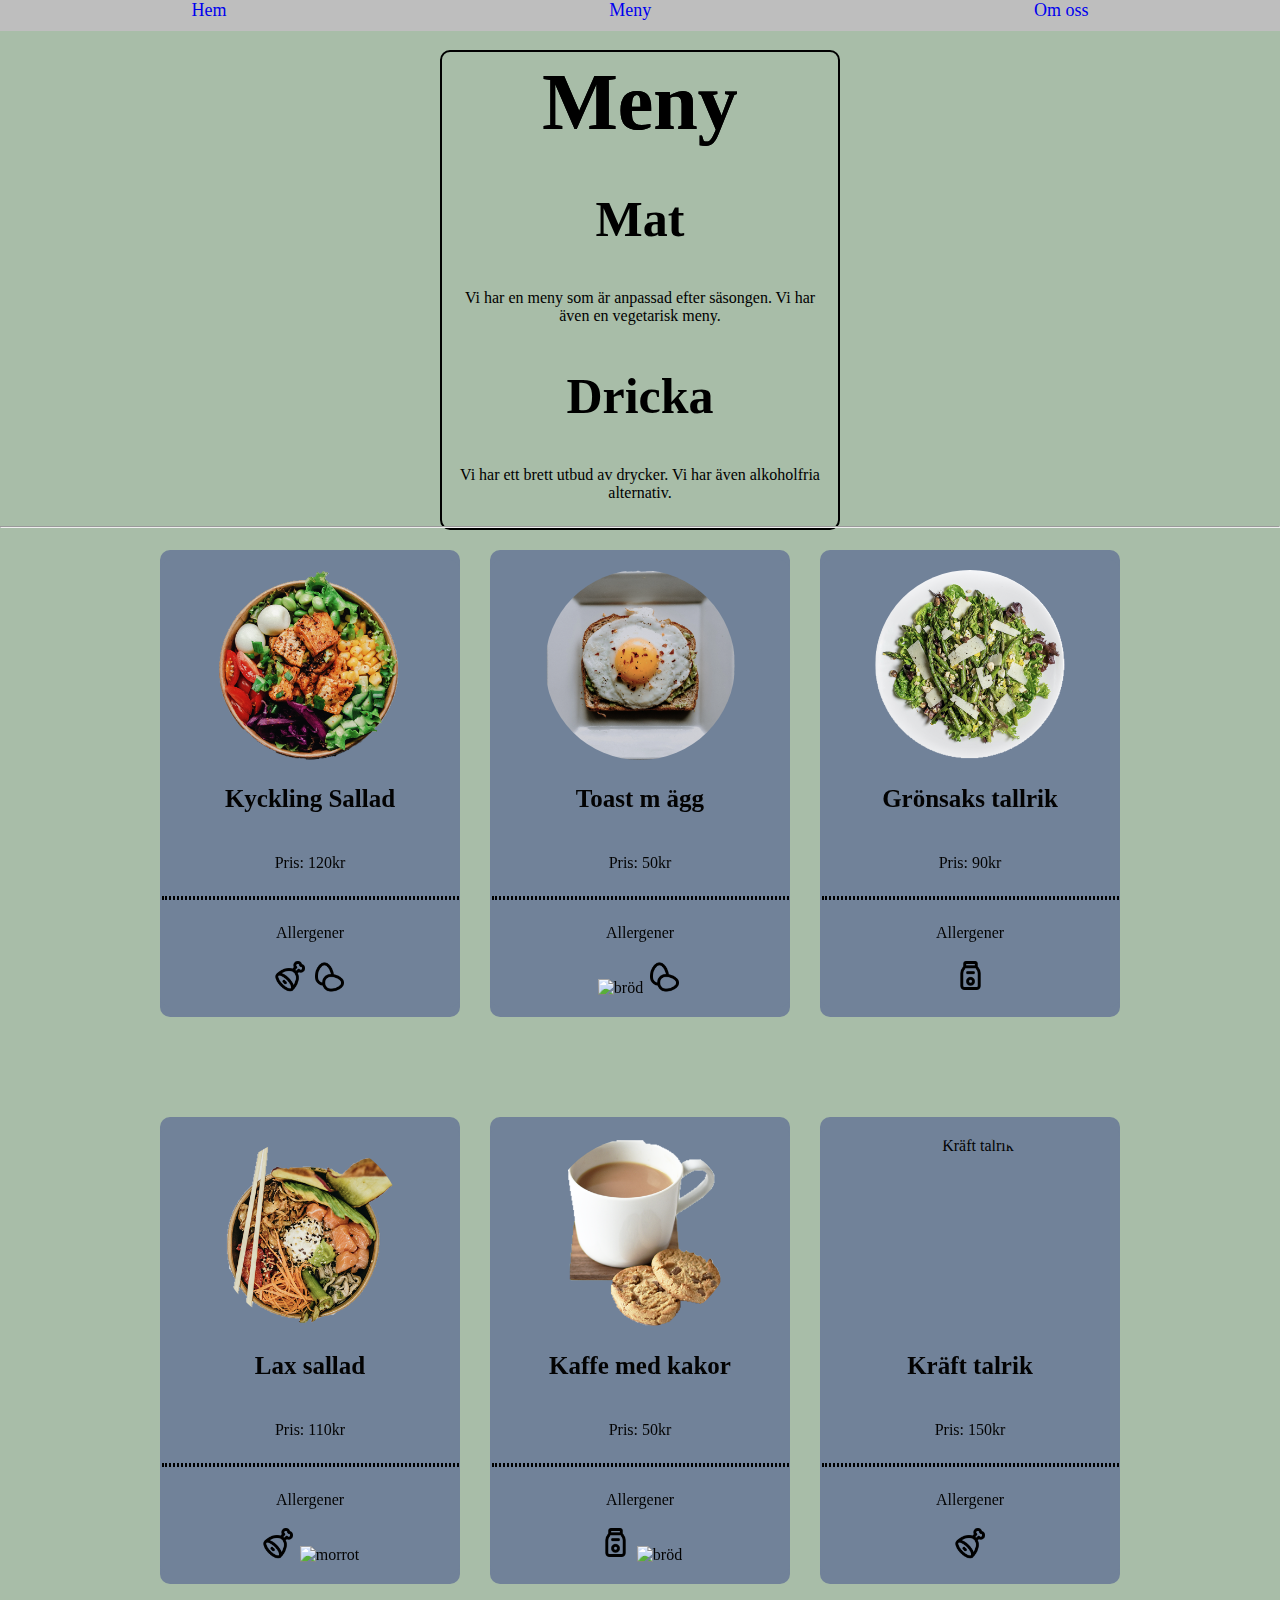
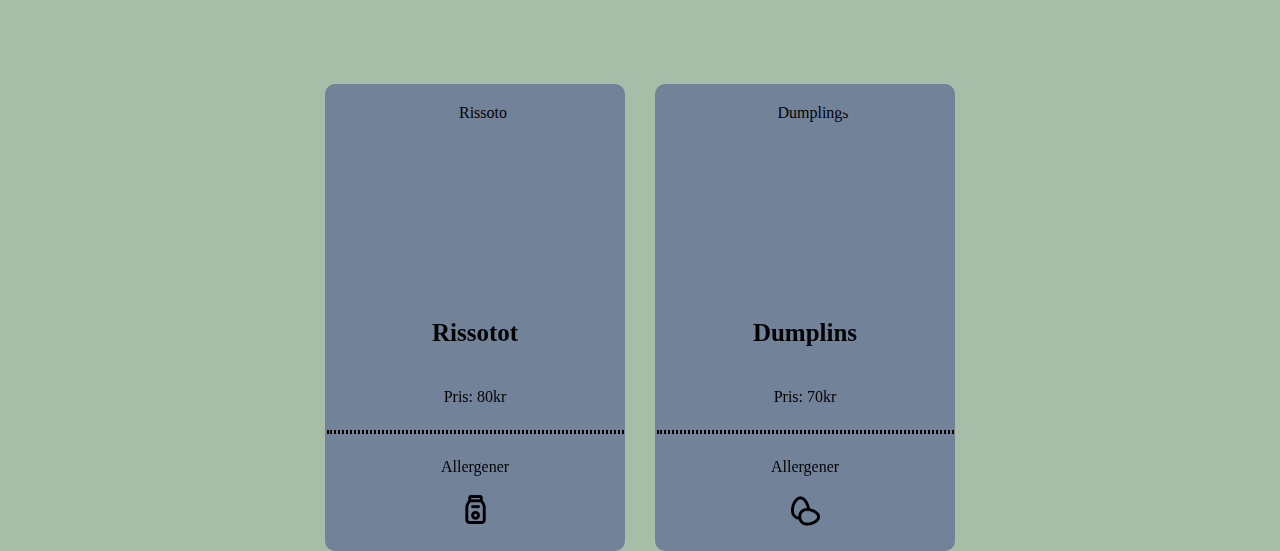
==== commit e8f9aa1a: "små ändringar" ====
--- a/meny.html
+++ b/meny.html
@@ -9,7 +9,7 @@
 </head>
 <body id="meny_body">
     <div id="meny_grid_wrapper">
-        <header>
+        <header id="meny_header">
             <nav>
                 <ul>
                     <li><a href="/.">Hem</a></li>
--- a/css/style.css
+++ b/css/style.css
@@ -25,6 +25,22 @@
     font-size: 50px;
     font-family: 'Times New Roman', Times, serif;
     color: rgb(0, 0, 0);
+}
+
+#seprator {
+    position: relative;
+    bottom: 38px;
+    width: 100%;
+    margin: 0px;
+    padding: 0px;
+    height: 10px;
+    background-color: #000000;
+    border: 1px solid rgb(0, 0, 0);
+    grid-area: hr;
+}
+
+h3 {
+    font-size: 25px;
 }
 
 #main {
@@ -249,6 +265,7 @@
 #meny_rubrik {
     color: #000000;
     text-shadow: 0px 0px #000000;
+    margin: 0px;
 }
 
 .timeline {
@@ -256,7 +273,7 @@
     max-width: 1200px;
     margin: 0 auto;
     color: rgb(255, 255, 255);
-    
+    height: 100%;
 }
   
 .timeline::after {
@@ -282,7 +299,7 @@
     height: 25px;
     right: -17px;
     background-color: rgb(38, 30, 83);
-    border: 4px solid #FF9F55;
+    border: 4px solid #ffffff;
     top: 15px;
     border-radius: 50%;
     z-index: 1;
@@ -364,7 +381,7 @@
 flex-direction: column;
 justify-content: center;
 align-items: center;
-background-color: rgb(90, 109, 134);
+background-color: rgb(113, 130, 153);
 border-radius: 10px;
 padding: 10px 0px;
 width: 300px;  
@@ -384,13 +401,13 @@
 }
 
 .outer-content {
-background-color: rgb(90, 109, 134);
+background-color: rgb(113, 130, 153);
 color: rgb(3, 3, 3);
 }
 
 .inner-content {
 display: inline;
-background-color: rgb(90, 109, 134);
+background-color: rgb(113, 130, 153);
 color: rgb(0, 0, 0);
 transform: rotateY(180deg);
 border-radius: 10px;
@@ -398,8 +415,8 @@
 
 
 article {
-    background-color: #779977a4;
-    width: 50%;
+    border: #000000 solid 2px;
+    width: max(30%, 400px);
     margin: auto;
     padding: 10px;
     padding-top: 5px;
@@ -410,9 +427,9 @@
 #main_grid_wrapper{
 
     display: grid;
-    height: max(200vh, 1080px) ;
-    grid-template-rows: repeat(2, minmax(100vh, 100%));
-    grid-template-areas: "splash" "grid";
+    height: max(200vh, 1080px);
+    grid-template-rows: 1fr 5px 1fr;
+    grid-template-areas: "splash" "hr" "grid";
     padding: 0px;
     margin-top: 0px;
 }
@@ -423,19 +440,30 @@
 
 #meny_grid_wrapper{
     display: grid;
-    height: 200vh ;
-    grid-template-rows: repeat(70px, 300px, 20px, minmax(100vh, 100%));
+    height: 100vh ;
+    grid-template-rows: 50px 450px 50px minmax(100vh, 100%);
     grid-template-areas: "nav" "article" "spacer" "flex";
     padding: 0px;
     margin-top: 0px;
+    margin: 0px;
 }
 
 
 #om_oss_grid_wrapper{
     display: grid;
     height: 200vh ;
-    grid-template-rows: repeat(70px, 300px, minmax(100vh, 100%));
-    grid-template-areas: "nav" "article" "flex";
+    grid-template-rows: 900px fit-content(100%);
+    grid-template-areas: "nav" "flex";
     padding: 0px;
     margin-top: 0px;
+}
+
+#meny_header {
+    margin: 0px;
+    grid-area: nav;
+    padding: 0px;
+}
+
+#om_oss_main {
+    background-color: #f5b17c;
 }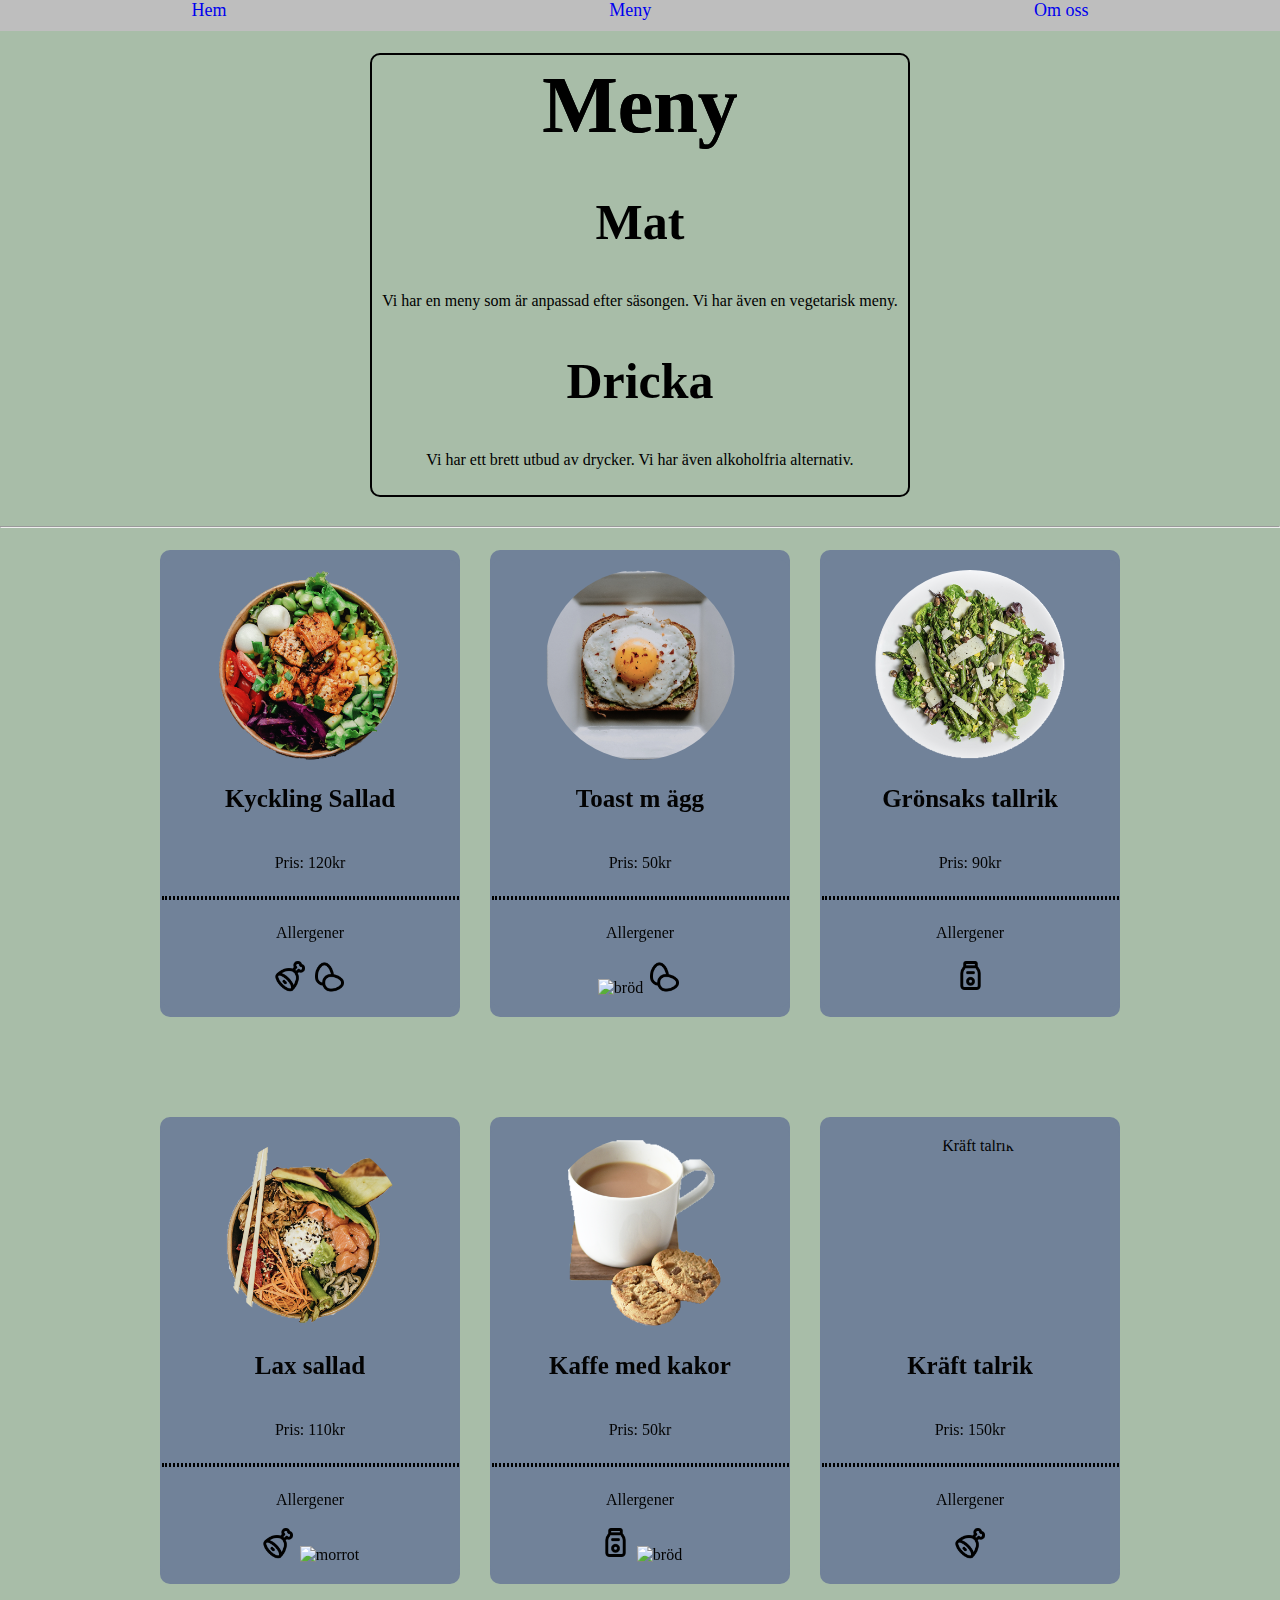
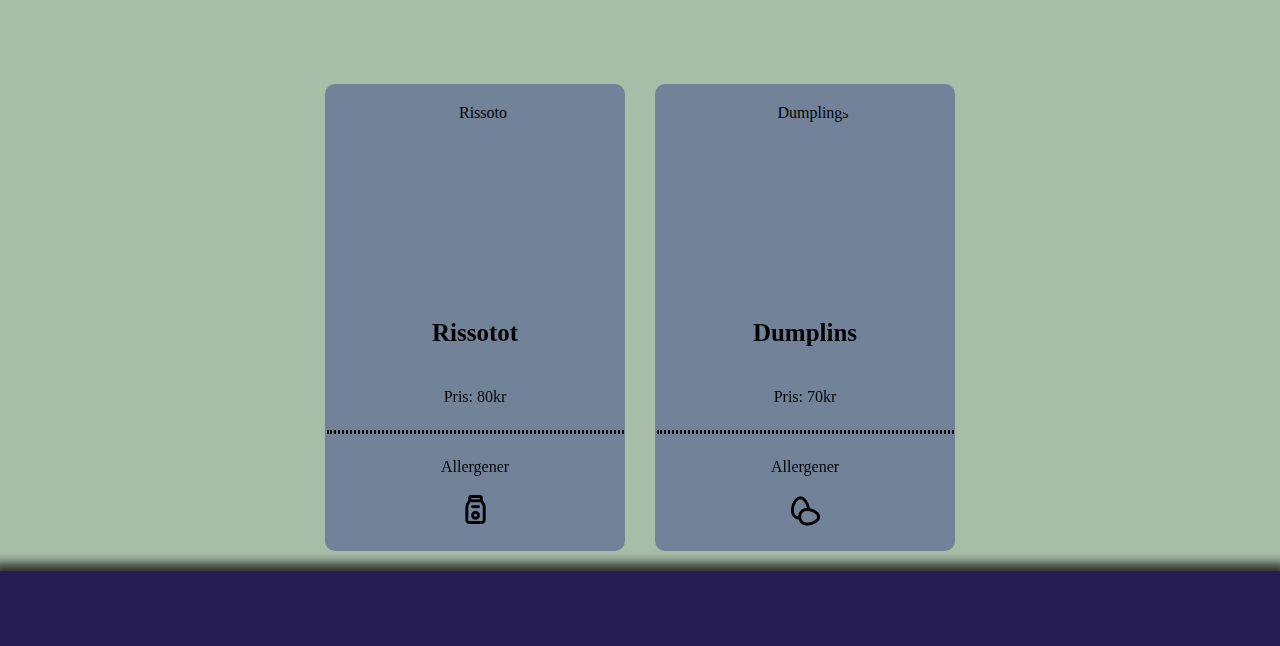
==== commit bd106d89: "Laggt till footer, samt gjort ett par justeringar" ====
--- a/meny.html
+++ b/meny.html
@@ -44,7 +44,8 @@
                         </div>
                     </div>
                     <div class="inner-content">
-                        <p>Lorem ipsum dolor sit amet, consectetur adipisicing elit. Praesentium, reprehenderit.</p>
+                        <h3>Om</h3>
+                        <p>Lorem ipsum dolor sit amet consectetur adipisicing elit. Repudiandae expedita ex maiores dolorem earum modi rem. Nam consequatur a numquam assumenda inventore voluptatum facilis culpa, eligendi hic, sed reiciendis deserunt aliquid cum, dolores ratione excepturi laborum temporibus error asperiores dolorum nemo maxime itaque vero. Pariatur facilis neque molestias architecto corrupti?</p>
                     </div>
                 </div>
             </div>
@@ -62,7 +63,8 @@
                         </div>
                     </div>
                     <div class="inner-content">
-                        <p>Lorem ipsum dolor sit amet, consectetur adipisicing elit. Praesentium, reprehenderit.</p>
+                        <h3>Om</h3>
+                        <p>Lorem ipsum dolor sit amet consectetur adipisicing elit. Repudiandae expedita ex maiores dolorem earum modi rem. Nam consequatur a numquam assumenda inventore voluptatum facilis culpa, eligendi hic, sed reiciendis deserunt aliquid cum, dolores ratione excepturi laborum temporibus error asperiores dolorum nemo maxime itaque vero. Pariatur facilis neque molestias architecto corrupti?</p>
                     </div>
                 </div>
             </div>
@@ -79,7 +81,8 @@
                         </div>
                     </div>
                     <div class="inner-content">
-                        <p>Lorem ipsum dolor sit amet, consectetur adipisicing elit. Praesentium, reprehenderit.</p>
+                        <h3>Om</h3>
+                        <p>Lorem ipsum dolor sit amet consectetur adipisicing elit. Repudiandae expedita ex maiores dolorem earum modi rem. Nam consequatur a numquam assumenda inventore voluptatum facilis culpa, eligendi hic, sed reiciendis deserunt aliquid cum, dolores ratione excepturi laborum temporibus error asperiores dolorum nemo maxime itaque vero. Pariatur facilis neque molestias architecto corrupti?</p>
                     </div>
                 </div>
             </div>
@@ -97,7 +100,8 @@
                         </div>
                     </div>
                     <div class="inner-content">
-                        <p>Lorem ipsum dolor sit amet, consectetur adipisicing elit. Praesentium, reprehenderit.</p>
+                        <h3>Om</h3>
+                        <p>Lorem ipsum dolor sit amet consectetur adipisicing elit. Repudiandae expedita ex maiores dolorem earum modi rem. Nam consequatur a numquam assumenda inventore voluptatum facilis culpa, eligendi hic, sed reiciendis deserunt aliquid cum, dolores ratione excepturi laborum temporibus error asperiores dolorum nemo maxime itaque vero. Pariatur facilis neque molestias architecto corrupti?</p>
                     </div>
                 </div>
             </div>
@@ -115,7 +119,8 @@
                         </div>
                     </div>
                     <div class="inner-content">
-                        <p>Lorem ipsum dolor sit amet, consectetur adipisicing elit. Praesentium, reprehenderit.</p>
+                        <h3>Om</h3>
+                        <p>Lorem ipsum dolor sit amet consectetur adipisicing elit. Repudiandae expedita ex maiores dolorem earum modi rem. Nam consequatur a numquam assumenda inventore voluptatum facilis culpa, eligendi hic, sed reiciendis deserunt aliquid cum, dolores ratione excepturi laborum temporibus error asperiores dolorum nemo maxime itaque vero. Pariatur facilis neque molestias architecto corrupti?</p>
                     </div>
                 </div>
             </div>
@@ -132,7 +137,8 @@
                         </div>
                     </div>
                     <div class="inner-content">
-                        <p>Lorem ipsum dolor sit amet, consectetur adipisicing elit. Praesentium, reprehenderit.</p>
+                        <h3>Om</h3>
+                        <p>Lorem ipsum dolor sit amet consectetur adipisicing elit. Repudiandae expedita ex maiores dolorem earum modi rem. Nam consequatur a numquam assumenda inventore voluptatum facilis culpa, eligendi hic, sed reiciendis deserunt aliquid cum, dolores ratione excepturi laborum temporibus error asperiores dolorum nemo maxime itaque vero. Pariatur facilis neque molestias architecto corrupti?</p>
                     </div>
                 </div>
             </div>
@@ -149,7 +155,8 @@
                         </div>
                     </div>
                     <div class="inner-content">
-                        <p>Lorem ipsum dolor sit amet, consectetur adipisicing elit. Praesentium, reprehenderit.</p>
+                        <h3>Om</h3>
+                        <p>Lorem ipsum dolor sit amet consectetur adipisicing elit. Repudiandae expedita ex maiores dolorem earum modi rem. Nam consequatur a numquam assumenda inventore voluptatum facilis culpa, eligendi hic, sed reiciendis deserunt aliquid cum, dolores ratione excepturi laborum temporibus error asperiores dolorum nemo maxime itaque vero. Pariatur facilis neque molestias architecto corrupti?</p>
                     </div>
                 </div>
             </div>
@@ -166,11 +173,14 @@
                         </div>
                     </div>
                     <div class="inner-content">
-                        <p>Lorem ipsum dolor sit amet, consectetur adipisicing elit. Praesentium, reprehenderit.</p>
+                        <h3>Om</h3>
+                        <p>Lorem ipsum dolor sit amet consectetur adipisicing elit. Repudiandae expedita ex maiores dolorem earum modi rem. Nam consequatur a numquam assumenda inventore voluptatum facilis culpa, eligendi hic, sed reiciendis deserunt aliquid cum, dolores ratione excepturi laborum temporibus error asperiores dolorum nemo maxime itaque vero. Pariatur facilis neque molestias architecto corrupti?</p>
                     </div>
                 </div>
             </div>
         </div>
+        <div class="footer">
+        </div>
     </div>
 </body>
 </html>
--- a/css/style.css
+++ b/css/style.css
@@ -53,19 +53,18 @@
 
 
 #first_page{
-    background-position: bottom 0px right 00px;
+    background-position: bottom 0px right 0px;
     background-repeat: no-repeat;
     background-size: cover;
+    padding-top: 220px;
     margin: 0px;
     margin-bottom: 30px;
-    padding-top: 250px;
-    padding-bottom: 250px;
     background-image: url("../img/animals/keyur-nandaniya-vu0gvM5he8o-unsplash.jpg");
 
 }
 
 #grid_wrapper {
-    grid-area: grid;
+    grid-area: splash_grid;
     margin: auto;
     display: grid;
     width: 95%;
@@ -281,7 +280,7 @@
     background-color: rgb(33, 29, 88);
     left: calc(50% - 3px);
     top: 15px;
-    bottom: 0;
+    bottom: -20px;
     width: 7px;
     content: '';
 }
@@ -406,30 +405,32 @@
 }
 
 .inner-content {
-display: inline;
+display: flex;
 background-color: rgb(113, 130, 153);
 color: rgb(0, 0, 0);
 transform: rotateY(180deg);
 border-radius: 10px;
+flex-direction: column;
+justify-content: center;
+align-items: center;
 }
 
 
 article {
     border: #000000 solid 2px;
-    width: max(30%, 400px);
+    width: max(30%, auto);
     margin: auto;
     padding: 10px;
     padding-top: 5px;
     border-radius: 10px;
-    grid-area: article;
+    grid-area: meny_article;
 }
 
 #main_grid_wrapper{
-
     display: grid;
     height: max(200vh, 1080px);
-    grid-template-rows: 1fr 5px 1fr;
-    grid-template-areas: "splash" "hr" "grid";
+    grid-template-rows: 1fr 5px 1fr fit-content(100%);
+    grid-template-areas: "splash" "hr" "splash_grid" "footer";
     padding: 0px;
     margin-top: 0px;
 }
@@ -440,9 +441,9 @@
 
 #meny_grid_wrapper{
     display: grid;
-    height: 100vh ;
-    grid-template-rows: 50px 450px 50px minmax(100vh, 100%);
-    grid-template-areas: "nav" "article" "spacer" "flex";
+    height: auto ;
+    grid-template-rows: 50px 450px 50px minmax(100vh, 100%) fit-content(100%);
+    grid-template-areas: "nav" "meny_article" "spacer" "flex" "footer";
     padding: 0px;
     margin-top: 0px;
     margin: 0px;
@@ -451,9 +452,9 @@
 
 #om_oss_grid_wrapper{
     display: grid;
-    height: 200vh ;
-    grid-template-rows: 900px fit-content(100%);
-    grid-template-areas: "nav" "flex";
+    height: auto;
+    grid-template-rows: 900px fit-content(100%) fit-content(100%);
+    grid-template-areas: "nav" "flex" "footer";
     padding: 0px;
     margin-top: 0px;
 }
@@ -466,4 +467,17 @@
 
 #om_oss_main {
     background-color: #f5b17c;
+}
+
+#spacer{
+    grid-area: spacer;
+}
+
+.footer {
+    margin-top: 20px;
+    grid-area: footer;
+    background-color: rgb(38, 30, 83);
+    height: 75px;
+    width: 100%;
+    box-shadow: 0px 0px 10px 8px #000000b9;
 }